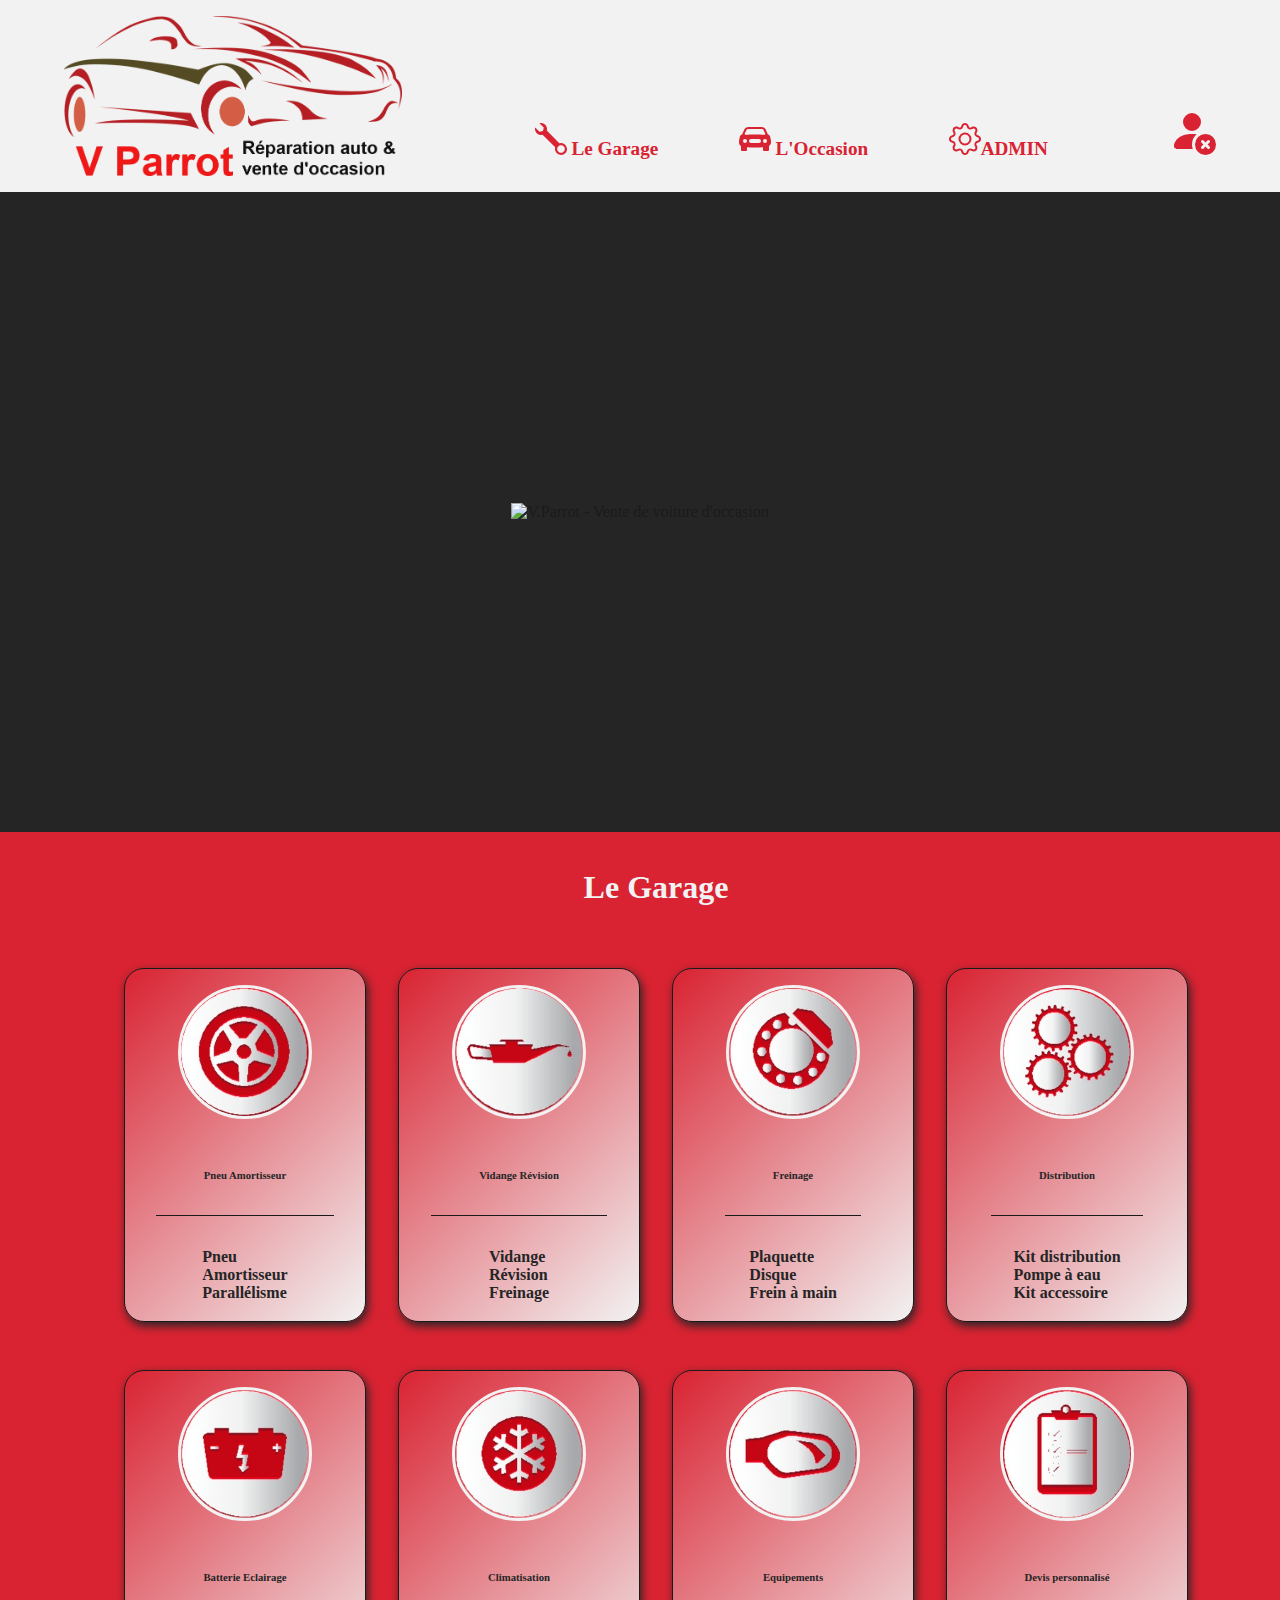
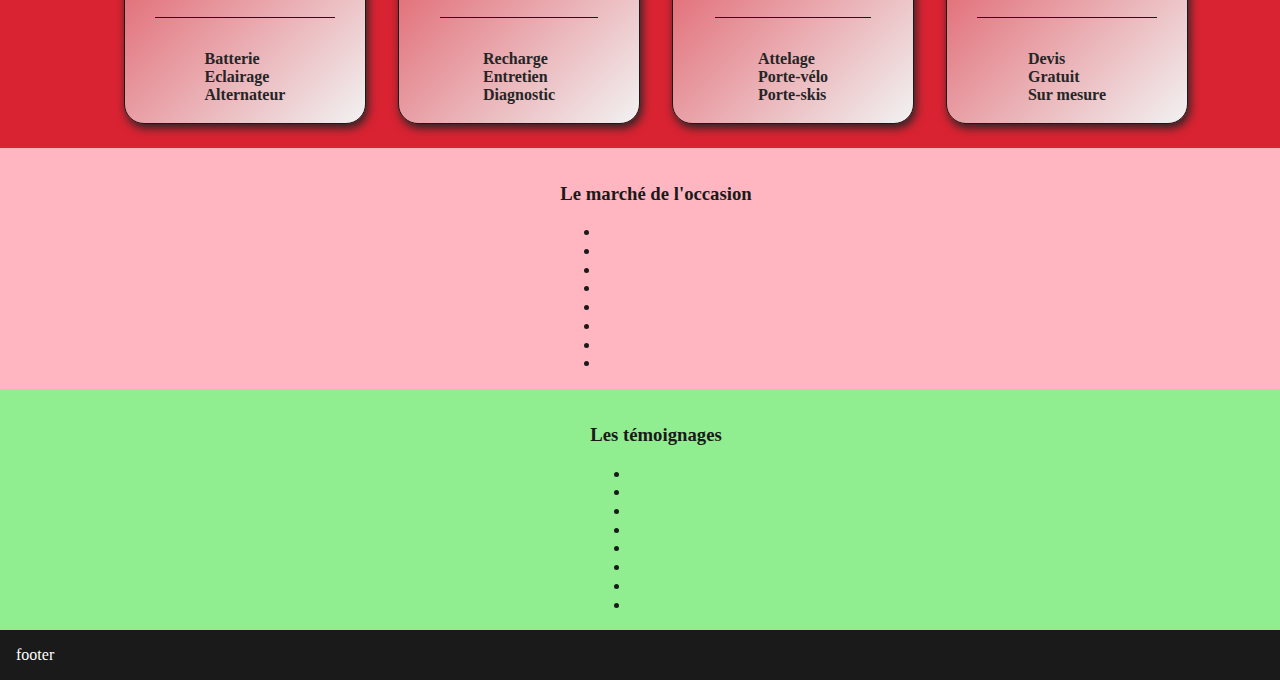
==== index.html @ 60a89526 "add id card-down-content in list id service-grid to index.html" ====
<!DOCTYPE html>
<html lang="fr">

  <head>
    <meta charset="utf-8">
    <meta name="viewport" content="width=device-width">
    <title>GARAGE V.Parrot - Réparation et ventes de voiture d'occasion</title>
    <link rel="stylesheet" href="https://cdn.jsdelivr.net/npm/bootstrap@5.2.3/dist/css/bootstrap.min.css" integrity="sha384-rbsA2VBKQhggwzxH7pPCaAqO46MgnOM80zW1RWuH61DGLwZJEdK2Kadq2F9CUG65" crossorigin="anonymous">
    <link href="style.css" rel="stylesheet" type="text/css" />
  </head>
  
  <body>
    <div class="wrapper-grid">
      <header id="header-content">
        <div id="left-header-contenair">
          <div id="button-menu">
            <div><span></span><span></span><span></span></div>
            <ul id="submenu-main">
              <li class="submenu-main-list">
                <a id="button-submenu-service" href="#">Le Garage</a>
                          <ul id="submenu-main-list-service">
                            <li class="submenu-list"><a href="#">Pneu et Amortisseur</a></li>
                            <li class="submenu-list"><a href="#">Vidange et Révision</a></li>
                            <li class="submenu-list"><a href="#">Freinage</a></li>
                            <li class="submenu-list"><a href="#">Distribution</a></li>
                            <li class="submenu-list"><a href="#">Batterie et Eclairage</a></li>
                            <li class="submenu-list"><a href="#">Climatisation</a></li>
                            <li class="submenu-list"><a href="#">Equipements</a></li>
                            <li class="submenu-list"><a href="#">Devis personnalisé</a></li>
                          </ul>
              </li>
              <li class="submenu-main-list"><a href="#">Le marché de l'occasion</a></li>
              <li class="submenu-main-list"><a href="#">Administrateur</a></li>
              
            </ul>
          </div> 
          <div id="enterprise">
            <div id="logo">
              <a>
                <img src="LOGO-VParrot.png" alt="Vincent Parrot garagiste, vendeur de véhicule d'occasion" />
              </a>
            </div>
            
          </div>
        </div>
           
        <div id="right-header-contenair">
          <ul id="navbar-menu">
            <li id="service-auto">
              <a href="#">
                <span>
                  <svg xmlns="http://www.w3.org/2000/svg" width="32" height="32" fill="currentColor" class="bi bi-wrench" viewBox="0 0 16 16">
                    <path d="M.102 2.223A3.004 3.004 0 0 0 3.78 5.897l6.341 6.252A3.003 3.003 0 0 0 13 16a3 3 0 1 0-.851-5.878L5.897 3.781A3.004 3.004 0 0 0 2.223.1l2.141 2.142L4 4l-1.757.364L.102 2.223zm13.37 9.019.528.026.287.445.445.287.026.529L15 13l-.242.471-.026.529-.445.287-.287.445-.529.026L13 15l-.471-.242-.529-.026-.287-.445-.445-.287-.026-.529L11 13l.242-.471.026-.529.445-.287.287-.445.529-.026L13 11l.471.242z"/>
                  </svg>
                </span>Le Garage
              </a>
              <ul id="submenu-service">
                <li class="submenu-list"><a href="#">Pneu et Amortisseur</a></li>
                <li class="submenu-list"><a href="#">Vidange et Révision</a></li>
                <li class="submenu-list"><a href="#">Freinage</a></li>
                <li class="submenu-list"><a href="#">Distribution</a></li>
                <li class="submenu-list"><a href="#">Batterie et Eclairage</a></li>
                <li class="submenu-list"><a href="#">Climatisation</a></li>
                <li class="submenu-list"><a href="#">Equipements</a></li>
                <li class="submenu-list"><a href="#">Devis personnalisé</a></li>
              </ul>
            </li>
            <li id="occasion-auto">
              <a href="#"><span>
                <svg xmlns="http://www.w3.org/2000/svg" width="32" height="32" fill="currentColor" class="bi bi-car-front-fill" viewBox="0 0 16 16">
                  <path d="M2.52 3.515A2.5 2.5 0 0 1 4.82 2h6.362c1 0 1.904.596 2.298 1.515l.792 1.848c.075.175.21.319.38.404.5.25.855.715.965 1.262l.335 1.679c.033.161.049.325.049.49v.413c0 .814-.39 1.543-1 1.997V13.5a.5.5 0 0 1-.5.5h-2a.5.5 0 0 1-.5-.5v-1.338c-1.292.048-2.745.088-4 .088s-2.708-.04-4-.088V13.5a.5.5 0 0 1-.5.5h-2a.5.5 0 0 1-.5-.5v-1.892c-.61-.454-1-1.183-1-1.997v-.413a2.5 2.5 0 0 1 .049-.49l.335-1.68c.11-.546.465-1.012.964-1.261a.807.807 0 0 0 .381-.404l.792-1.848ZM3 10a1 1 0 1 0 0-2 1 1 0 0 0 0 2Zm10 0a1 1 0 1 0 0-2 1 1 0 0 0 0 2ZM6 8a1 1 0 0 0 0 2h4a1 1 0 1 0 0-2H6ZM2.906 5.189a.51.51 0 0 0 .497.731c.91-.073 3.35-.17 4.597-.17 1.247 0 3.688.097 4.597.17a.51.51 0 0 0 .497-.731l-.956-1.913A.5.5 0 0 0 11.691 3H4.309a.5.5 0 0 0-.447.276L2.906 5.19Z"/>
                </svg>
              </span>L'Occasion</a>
            </li>
            <li>
              <a href="#">
                <svg xmlns="http://www.w3.org/2000/svg" width="32" height="32" fill="currentColor" class="bi bi-gear" viewBox="0 0 16 16">
                  <path d="M8 4.754a3.246 3.246 0 1 0 0 6.492 3.246 3.246 0 0 0 0-6.492zM5.754 8a2.246 2.246 0 1 1 4.492 0 2.246 2.246 0 0 1-4.492 0z"/>
                  <path d="M9.796 1.343c-.527-1.79-3.065-1.79-3.592 0l-.094.319a.873.873 0 0 1-1.255.52l-.292-.16c-1.64-.892-3.433.902-2.54 2.541l.159.292a.873.873 0 0 1-.52 1.255l-.319.094c-1.79.527-1.79 3.065 0 3.592l.319.094a.873.873 0 0 1 .52 1.255l-.16.292c-.892 1.64.901 3.434 2.541 2.54l.292-.159a.873.873 0 0 1 1.255.52l.094.319c.527 1.79 3.065 1.79 3.592 0l.094-.319a.873.873 0 0 1 1.255-.52l.292.16c1.64.893 3.434-.902 2.54-2.541l-.159-.292a.873.873 0 0 1 .52-1.255l.319-.094c1.79-.527 1.79-3.065 0-3.592l-.319-.094a.873.873 0 0 1-.52-1.255l.16-.292c.893-1.64-.902-3.433-2.541-2.54l-.292.159a.873.873 0 0 1-1.255-.52l-.094-.319zm-2.633.283c.246-.835 1.428-.835 1.674 0l.094.319a1.873 1.873 0 0 0 2.693 1.115l.291-.16c.764-.415 1.6.42 1.184 1.185l-.159.292a1.873 1.873 0 0 0 1.116 2.692l.318.094c.835.246.835 1.428 0 1.674l-.319.094a1.873 1.873 0 0 0-1.115 2.693l.16.291c.415.764-.42 1.6-1.185 1.184l-.291-.159a1.873 1.873 0 0 0-2.693 1.116l-.094.318c-.246.835-1.428.835-1.674 0l-.094-.319a1.873 1.873 0 0 0-2.692-1.115l-.292.16c-.764.415-1.6-.42-1.184-1.185l.159-.291A1.873 1.873 0 0 0 1.945 8.93l-.319-.094c-.835-.246-.835-1.428 0-1.674l.319-.094A1.873 1.873 0 0 0 3.06 4.377l-.16-.292c-.415-.764.42-1.6 1.185-1.184l.292.159a1.873 1.873 0 0 0 2.692-1.115l.094-.319z"/>
                </svg>ADMIN
              </a>
            </li>
            
          </ul>
          <ul id="market">
            <li>
              <a href="#">
                <svg xmlns="http://www.w3.org/2000/svg" width="32" height="32" fill="currentColor" class="bi bi-cart2" viewBox="0 0 16 16">
                  <path d="M0 2.5A.5.5 0 0 1 .5 2H2a.5.5 0 0 1 .485.379L2.89 4H14.5a.5.5 0 0 1 .485.621l-1.5 6A.5.5 0 0 1 13 11H4a.5.5 0 0 1-.485-.379L1.61 3H.5a.5.5 0 0 1-.5-.5zM3.14 5l1.25 5h8.22l1.25-5H3.14zM5 13a1 1 0 1 0 0 2 1 1 0 0 0 0-2zm-2 1a2 2 0 1 1 4 0 2 2 0 0 1-4 0zm9-1a1 1 0 1 0 0 2 1 1 0 0 0 0-2zm-2 1a2 2 0 1 1 4 0 2 2 0 0 1-4 0z"/>
                </svg>
              </a>
            </li>
          </ul>
          <ul id="identification">
            <li>
              <a href="#">
                <svg xmlns="http://www.w3.org/2000/svg" width="48" height="48" fill="currentColor" class="bi bi-person-fill-x" viewBox="0 0 16 16">
                  <path d="M11 5a3 3 0 1 1-6 0 3 3 0 0 1 6 0Zm-9 8c0 1 1 1 1 1h5.256A4.493 4.493 0 0 1 8 12.5a4.49 4.49 0 0 1 1.544-3.393C9.077 9.038 8.564 9 8 9c-5 0-6 3-6 4Z"/>
                  <path d="M12.5 16a3.5 3.5 0 1 0 0-7 3.5 3.5 0 0 0 0 7Zm-.646-4.854.646.647.646-.647a.5.5 0 0 1 .708.708l-.647.646.647.646a.5.5 0 0 1-.708.708l-.646-.647-.646.647a.5.5 0 0 1-.708-.708l.647-.646-.647-.646a.5.5 0 0 1 .708-.708Z"/>
                </svg>
              </a>
            </li>
          </ul>
          
          
        </div>
      </header>

      <main id="main-content">
        <div id="carousel-contenair">
          <div id="carousel-scroll">
            <img src="usedcar-wallpaper.png" alt="V.Parrot - Vente de voiture d'occasion" />

          </div>
        </div>
        <div id="service-contenair">
          <div id="service-content">
            <h1>Le Garage</h1>
            <div>
              <ul id="service-grid">
                <li id="service1">
                  <div class="card-service">
                    <a href="">
                      <img src="pneu.png" alt="Pneu et Amortisseur" />
                    </a>
                    <div class="card-down-content">
                      <h6>Pneu Amortisseur</h6>
                      <p>Pneu<br>Amortisseur<br>Parallélisme</p>
                  </div>
                  </div>
                </li>
                <li id="service2">
                  <div class="card-service">
                    <a href="">
                      <img src="vidange.png" alt="Vidange et Révision" />
                    </a>
                    <div class="card-down-content">
                      <h6>Vidange Révision</h6>
                      <p>Vidange<br>Révision<br>Freinage</p>
                    </div>
                  </div> 
                </li>
                <li id="service3">
                  <div class="card-service">
                    <a href="">
                      <img src="freinage.png" alt="Freinage" />
                    </a>
                    <div class="card-down-content">
                      <h6>Freinage</h6>
                      <p>Plaquette<br>Disque<br>Frein à main</p>
                    </div>
                  </div>
                </li>
                <li id="service4">
                  <div class="card-service">
                    <a href="">
                      <img src="distribution.png" alt="Distribution" />
                    </a>
                    <div class="card-down-content">
                      <h6>Distribution</h6>
                      <p>Kit distribution<br>Pompe à eau<br>Kit accessoire</p>
                    </div>
                  </div>
                </li>
                <li id="service5">
                  <div class="card-service">
                    <a href="">
                      <img src="batterie.png" alt="Batterie et Eclairage" />
                    </a>
                    <div class="card-down-content">
                      <h6>Batterie Eclairage</h6>
                      <p>Batterie<br>Eclairage<br>Alternateur</p>
                    </div>
                  </div>
                </li>
                <li id="service6">
                  <div class="card-service">
                    <a href="">
                      <img src="climatisation.png" alt="Climatisation" />
                    </a>
                    <div class="card-down-content">
                      <h6>Climatisation</h6>
                      <p>Recharge<br>Entretien<br>Diagnostic</p>
                    </div>
                  </div>
                </li>
                <li id="service7">
                  <div class="card-service">
                    <a href="">
                      <img src="equipement.png" alt="Equipements" />
                    </a>
                    <div class="card-down-content">
                      <h6>Equipements</h6>
                      <p>Attelage<br>Porte-vélo<br>Porte-skis</p>
                    </div>
                  </div>
                </li>
                <li id="service8">
                  <div class="card-service">
                    <a href="">
                      <img src="devis.png" alt="Devis personnalisé" />
                    </a>
                    <div class="card-down-content">
                      <h6>Devis personnalisé</h6>
                      <p>Devis<br>Gratuit<br>Sur mesure</p>
                    </div>
                  </div>
                </li>
              </ul>
            </div>
          </div>
        </div>
        <div id="used-car-contenair">
          <div id="used-car-content">
            <h3>Le marché de l'occasion</h3>
            <div id="used-car-grid">
              <ul>
                <li><a href="">
                  <div class="card-used-car"></div>
                  </a>
                </li>
                <li><a href="">
                  <div class="card-used-car"></div>
                  </a>
                </li>
                <li><a href="">
                  <div class="card-used-car"></div>
                  </a>
                </li>
                <li><a href="">
                  <div class="card-used-car"></div>
                  </a>
                </li>
                <li><a href="">
                  <div class="card-used-car"></div>
                  </a>
                </li>
                <li><a href="">
                  <div class="card-used-car"></div>
                  </a>
                </li>
                <li><a href="">
                  <div class="card-used-car"></div>
                  </a>
                </li>
                <li><a href="">
                  <div class="card-used-car"></div>
                  </a>
                </li>
              </ul>
            </div>
          </div>
        </div>
        <div id="testimony-contenair">
          <div id="testimony_content">
            <h3>Les témoignages</h3>
            <div id="testimony-grid">
              <ul>
                <li><a href="">
                  <div class="card-testimony"></div>
                  </a>
                </li>
                <li><a href="">
                  <div class="card-testimony"></div>
                  </a>
                </li>
                <li><a href="">
                  <div class="card-testimony"></div>
                  </a>
                </li>
                <li><a href="">
                  <div class="card-testimony"></div>
                  </a>
                </li>
                <li><a href="">
                  <div class="card-testimony"></div>
                  </a>
                </li>
                <li><a href="">
                  <div class="card-testimony"></div>
                  </a>
                </li>
                <li><a href="">
                  <div class="card-testimony"></div>
                  </a>
                </li>
                <li><a href="">
                  <div class="card-testimony"></div>
                  </a>
                </li>
                
              </ul>
            </div>

          </div>
        </div>
      </main>

      <footer id="footer-content">footer
        <div id="grid-footer">

        </div>
      </footer>
      
    </div>
    <script src="https://code.jquery.com/jquery-3.7.1.js" integrity="sha256-eKhayi8LEQwp4NKxN+CfCh+3qOVUtJn3QNZ0TciWLP4=" crossorigin="anonymous"></script>
    <script src="script.js"></script>
  
  
  </body>

</html>
---- style.css ----
html body{
  height: 100%;
  width: 100%;
  margin: 0px;
  padding: 0px;
}
.wrapper-grid{
  display: grid;
  grid-template-columns: 1fr;
  grid-template-rows: auto auto auto;
  grid-template-areas: 
    "header"
    "main"
    "footer";
  height: 100%;
  width: 100%;
}
/* ----- HEADER ----- */
#header-content{
  grid-area: header;
  display: flex;
  
  background-color: #f2f2f2;
  color: #fff;
  padding: 1rem;
}
#left-header-contenair{
  display: flex;
  /*width: 30%;*/
  flex-shrink: 1;
  flex-direction: row;
  justify-content: flex-start;
  align-items: center;
}
#right-header-contenair{
  display: flex;
  /*width: 70%;*/
  flex-grow: 1;
  justify-content: flex-end;
  /*align-items:flex-end;*/
  
}
#button-menu{
  display: none;
  flex-direction: column;
  justify-content: center;
  align-items: center;
  background-color: #f2f2f2;
  border: none;
  outline: none;
  cursor: pointer;
  padding: 1rem;
  margin: 0.6rem;
}
#button-menu span{
  display: block;
  width: 1.5rem;
  height: 0.3rem;
  background-color: #262526;
  margin: 0.3rem;
  color: #f2f2f2;
}
#button-menu:hover span{
  background-color: #d92332;
}
#button-menu:hover #submenu-main{
  display: flex;
}
#logo{
  display: flex;
  max-width: 22rem;
  max-height: 10rem;
  padding-left: 3rem;
}
#logo a{
  display: flex;
  max-width: 100%;
  max-height: auto;
}
#enterprise{
  display: flex;
  flex-direction: column;
}
/*#sous-title{
  font-size: 0.8rem;
  font-weight: 300;
}*/


#navbar-menu{
  display: none;
  min-width: 70%;
  justify-content: space-around;
  list-style-type: none;
  background-color: #f2f2f2;
  padding: 0;
  
}
#navbar-menu li{
  display: flex;
  justify-content: center;
  align-items: center;
  outline: none;
  cursor: pointer;
  
}
#navbar-menu li a{
  color: #d92332;
  text-decoration: none;
  font-size: 1.2rem;
  font-weight: bold;
}
#navbar-menu li a:hover{
  color: #262526;
  font-weight: bold;
}
#navbar-menu li:hover #submenu-service{
  display: flex;
}

#identification li{
  display: flex;
  justify-content: center;
  align-items: center;
  outline: none;
  cursor: pointer;

}
#identification li a{
  color: #d92332;
  text-decoration: none;
  font-size: 1.2rem;
  font-weight: bold;
  padding-right: 3rem;
}
#identification li a:hover{
  color: #262526;
  font-weight: bold;
  text-decoration: none;
}
#market li{
  /* element caché par défaut */
  display: none;
  justify-content: center;
  align-items: center;
  outline: none;
  cursor: pointer;
  color: #d92332
}
#market a{
  color: #d92332;
  text-decoration: none;
  font-size: 1.2rem;
  font-weight: 300;
}
#market a:hover{
  color: #d92332;
  font-weight: bold;
  font-size: 1.4rem;
}

/* ----- HEADER SOUS MENU -----  */
/* ----- sous menu main -----*/
#submenu-main{
  display: none;
  position: absolute;
  top: 110px;
  left: 1px;
  box-shadow: 2px 4px 10px #262526;
  color: #262526;
  flex-direction: column;
  justify-content: center;
  align-items: center;
  background-color: #f2f2f2;
  
  border: none;
  outline: none;
  cursor: pointer;
  margin: 0;
  padding: 1rem;
}
#submenu-main .submenu-main-list{
  display: flex;
  width:100%;
  justify-content: center;
  align-items: center;
  outline: none;
  cursor: pointer;
  list-style-type: none;
}

#submenu-main .submenu-main-list a{
  display: flex;
  position: relative;
  min-width: 100%;
  color: #262526;
  background-color: #f2f2f2;
  font-size: 1.5rem;
  font-weight: normal;
  text-decoration: none;
}
#submenu-main .submenu-main-list a:hover{
  min-width: 100%;
  background-color: #262526;
  color: #f2f2f2;
  font-weight: normal;
}
#submenu-main .submenu-main-list:hover #submenu-main-list-service{
  display: flex;
}
/* ----- END sous menu main -----  */
/* ----- sous menu service du sous menu main -----  */
#submenu-main-list-service{
  display: none;
  position: absolute;
  top: 0px;
  left: 270px;
  box-shadow: 2px 4px 10px #262526;
  width: 100%;
  color: #262526;
  flex-direction: column;
  justify-content: center;
  align-items: center;
  background-color: #f2f2f2;
  border: none;
  outline: none;
  cursor: pointer;
  margin: 0;
  padding: 1rem 1rem 1rem 1rem;
}
#submenu-main-list-service li{
  display: flex;
  width: 100%;
  text-decoration: none;
  justify-content: center;
  align-items: center;
  outline: none;
  cursor: pointer;
  list-style-type: none;
}
#submenu-main-list-service li a{
  display: flex;
  position: relative;
  min-width: 100%;
  color: #d92332;
  font-weight: normal;
  text-decoration: none;
}


/* ----- SOUS MENU SERVICE NAVBAR -----  */
#submenu-service{
  display: none;
  position: absolute;
  top: 163px;
  box-shadow: 2px 4px 10px #262526;
  color: #262526;
  flex-direction: column;
  justify-content: center;
  align-items: center;
  background-color: #f2f2f2;
  border: none;
  outline: none;
  cursor: pointer;
  margin: 0 0 1rem 0;
  padding: 1rem;
  
}
#submenu-service .submenu-list{
  display: flex;
  width:100%;
  text-decoration: none;
  justify-content: center;
  align-items: center;
  outline: none;
  cursor: pointer;
  list-style-type: none;
  
  
}
#submenu-service .submenu-list a{
  display: flex;
  position: relative;
  min-width: 100%;
  color: #262526;
  background-color: #f2f2f2;
  font-weight: normal;
  font-size: 1.5rem;
  
  
  /*list-style-type: none;*/
}
#submenu-service .submenu-list a:hover{
  display: flex;
  background-color: #262526;
  color: #f2f2f2;
  font-weight: normal;
  
}
/* ----- END sous menu service -----  */

/* ----- MAIN ----- */
#main-content{
  grid-area: main;
  display: flex;
  flex-direction: column;
  background-color: #fff;
  color: #1a1a1a;
  
}
#carousel-contenair{
  display: flex;
  height: 40rem;
  max-width: auto;
  justify-content: center;
  align-items: center;
  background-color: #262526;
}
#carousel-scroll{
  display: flex;
  height: 100%;
  max-width: 100vw;
  overflow: scroll;
  justify-content: center;
  align-items: center;
  background-color: #262526;
}
/* ----- START CONTENAIR SERVICE ----- */
#service-contenair{
  display: flex;
  width: 100%;
  flex-direction: column;
  justify-content: center;
  align-items: center;
  padding: 1rem;
  background-color: #d92332;
}
#service-content{
  display: flex;
  width: 95%;
  flex-direction: column;
  justify-content: center;
  align-items: center;
  
  color: #f2f2f2;
  font-weight: bold;
  
}
#service-grid{
  display: grid;
  grid-template-columns: 1fr 1fr 1fr 1fr;
  grid-template-rows: 1fr 1fr;
  grid-template-areas: 
    "box1 box2 box3 box4"
    "box5 box6 box7 box8";
  height: 100%;
  width: 100%;
  padding: 0;
  
}
#service1{
  grid-area: box1;
  display: flex;
  flex-direction: column;
  justify-content: center;
  align-items: center;
  padding: 1rem;
}
#service2{
  grid-area: box2;
  display: flex;
  flex-direction: column;
  justify-content: center;
  align-items: center;
  padding: 1rem;
}
#service3{
  grid-area: box3;
  display: flex;
  flex-direction: column;
  justify-content: center;
  align-items: center;
  padding: 1rem;
}
#service4{
  grid-area: box4;
  display: flex;
  flex-direction: column;
  justify-content: center;
  align-items: center;
  padding: 1rem;
}
#service5{
  grid-area: box5;
  display: flex;
  flex-direction: column;
  justify-content: center;
  align-items: center;
  padding: 1rem;
}
#service6{
  grid-area: box6;
  display: flex;
  flex-direction: column;
  justify-content: center;
  align-items: center;
  padding: 1rem;
}
#service7{
  grid-area: box7;
  display: flex;
  flex-direction: column;
  justify-content: center;
  align-items: center;
  padding: 1rem;
}
#service8{
  grid-area: box8;
  display: flex;
  flex-direction: column;
  justify-content: center;
  align-items: center;
  padding: 1rem;
}
.card-service{
  display: flex;
  flex-direction: column;
  justify-content: flex-start;
  align-items: center;
  padding: 1rem;
  border: solid 1px #1a1a1a;
  border-radius: 20px;
  width: 13rem;
  height: 20rem;
  background: linear-gradient(135deg, #d92332, #f2f2f2);
  box-shadow: 2px 4px 10px #262526;
  color: #262526;
}
.card-down-content{
  display: flex;
  flex-direction: column;
  justify-content: center;
  align-items: center;
}
.card-service h6{
  display: flex;
  justify-content: center;
  align-items: center;
  font-weight: bold;
  padding: 1rem;
  margin: 1rem;
  border-bottom: solid 1px #1a1a1a;
  width: 100%;
  height: 3rem;
  
}
.card-service a img{
  display: flex;
  justify-content: center;
  text-decoration: none;
  max-height: 8rem;
  max-width: 8rem;
  border-radius: 50%;
  border: solid 3px #f2f2f2;
  
}
.card-service:hover{
  display: flex;
  justify-content: center;
  text-decoration: none;
  border: solid  3px #f2f2f2;
  transform: scale(1.1);
  
}
/* ----- END CONTENAIR SERVICE ----- */
#used-car-contenair{
  display: flex;
  width: 100%;
  flex-direction: column;
  justify-content: center;
  align-items: center;
  padding: 1rem;
  background-color: lightpink;
}
#testimony-contenair{
  display: flex;
  width: 100%;
  flex-direction: column;
  justify-content: center;
  align-items: center;
  padding: 1rem;
  background-color: lightgreen;
}
/* ----- FOOTER ----- */
#footer-content{
  grid-area: footer;
  display: flex;
  background-color: #1a1a1a;
  color: #fff;
  padding: 1rem;
}












/* ----- MEDIA QUERIES ----- */
@media screen and (min-width: 1024px) {
  #navbar-menu{
    display: flex;
  }
  #right-header-contenair{
    align-items: flex-end;
  }
}
@media screen and (min-width: 768px) and (max-width: 1023px) {
  #navbar-menu{
    display: none;
  }
  #button-menu{
    display: flex;
  }
  #logo{
    padding-left: 0rem;
  }
  #right-header-contenair{
    align-items: center;
  }
  .card-service{
    width: 10rem;
    height: 20rem;
  }
  .card-service h6{
    
    text-align: center;
  }
}
@media screen and (min-width: 260px) and (max-width: 767px) {
  #navbar-menu{
    display: none;
  }
  #button-menu{
    display: flex;
  }
  #logo{
    padding-left: 0rem;
  }
  #right-header-contenair{
    align-items: center;
  }
  #logo{
    
    max-width: 11rem;
    max-height: 5rem;
    
  }
  #identification li a{
    padding-right: 1rem;
  }
  #submenu-main-list-service{
    top: 146px;
    left: 0px;
  }
  #service-grid{
    display: grid;
    grid-template-columns: 1fr;
    grid-template-rows: 1fr 1fr 1fr 1fr 1fr 1fr 1fr 1fr;
    grid-template-areas: 
      "box1 "" box2 "" box3 "" box4"
      "box5 "" box6 "" box7 "" box8";
    height: 100%;
    width: 100%;
    padding: 0;
    
  }
  .card-service{
    width: 25rem;
    height: 10rem;
    flex-direction: row;
  }
  .card-down-content{
    width: 15rem;
    padding: 1rem;
  }

}
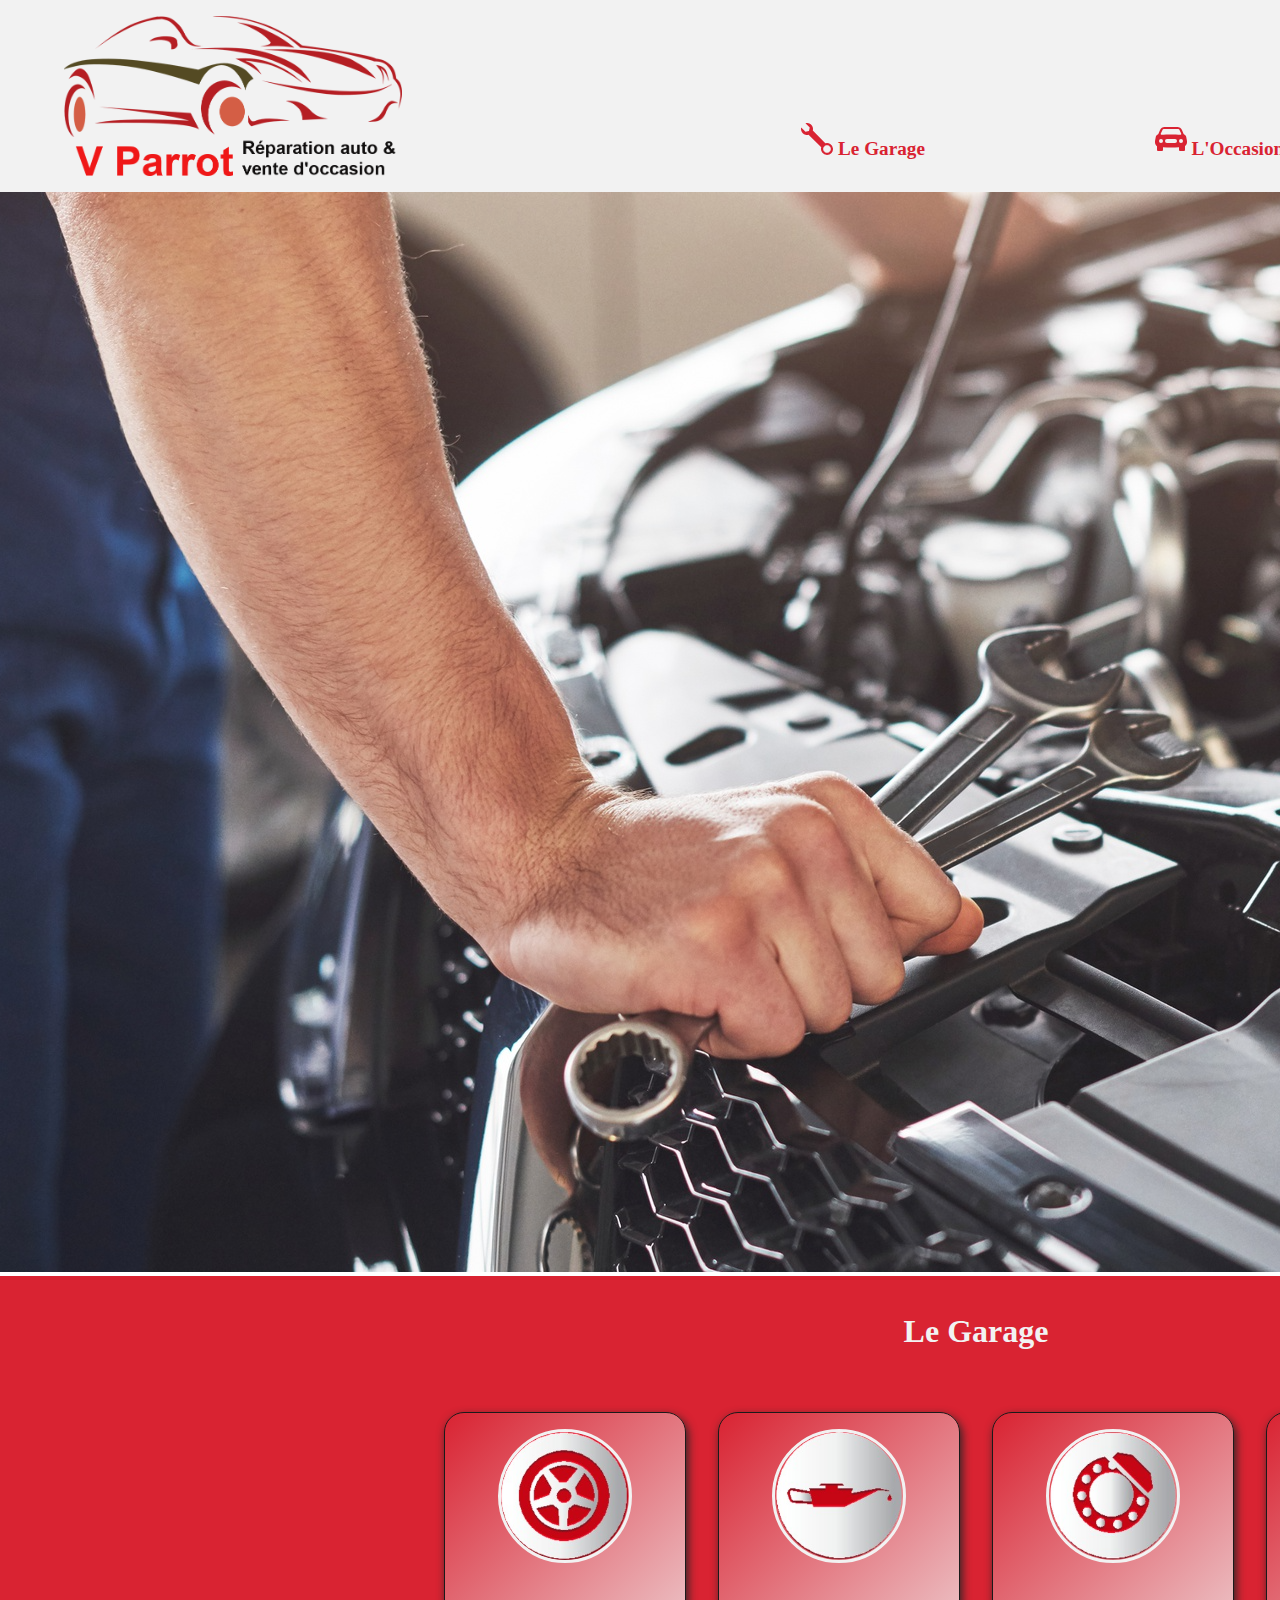
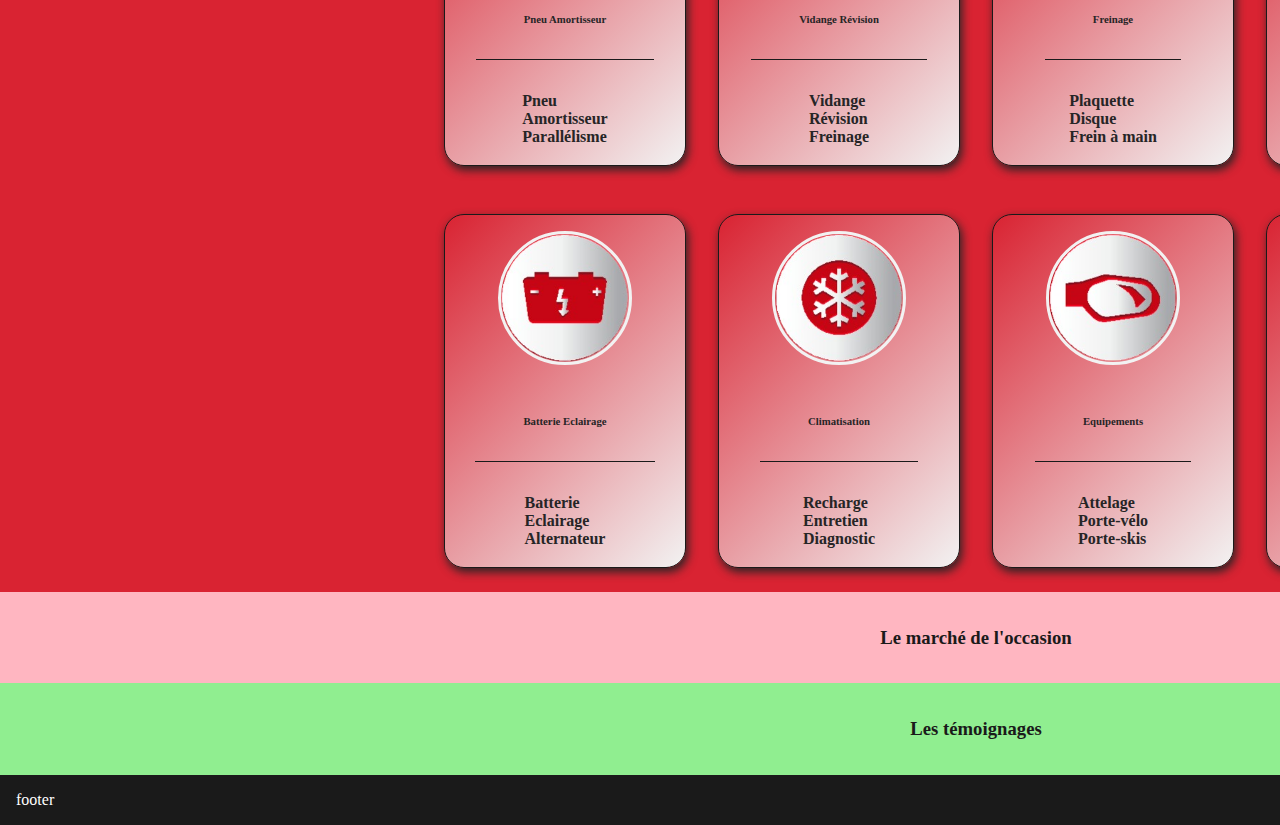
==== commit 7e53f464: "add carousel-contenair in used-car-contenair and testimony-contenair to index.html" ====
--- a/index.html
+++ b/index.html
@@ -107,9 +107,9 @@
       </header>
 
       <main id="main-content">
-        <div id="carousel-contenair">
-          <div id="carousel-scroll">
-            <img src="usedcar-wallpaper.png" alt="V.Parrot - Vente de voiture d'occasion" />
+        <div class="carousel-contenair">
+          <div class="carousel-scroll">
+            <img src="garage-service-01.png" alt="V.Parrot - Vente de voiture d'occasion" />
 
           </div>
         </div>
@@ -210,88 +210,40 @@
             </div>
           </div>
         </div>
-        <div id="used-car-contenair">
-          <div id="used-car-content">
+        <div  id="used-car-contenair">
+          <div  id="used-car-content">
             <h3>Le marché de l'occasion</h3>
-            <div id="used-car-grid">
-              <ul>
-                <li><a href="">
-                  <div class="card-used-car"></div>
-                  </a>
-                </li>
-                <li><a href="">
-                  <div class="card-used-car"></div>
-                  </a>
-                </li>
-                <li><a href="">
-                  <div class="card-used-car"></div>
-                  </a>
-                </li>
-                <li><a href="">
-                  <div class="card-used-car"></div>
-                  </a>
-                </li>
-                <li><a href="">
-                  <div class="card-used-car"></div>
-                  </a>
-                </li>
-                <li><a href="">
-                  <div class="card-used-car"></div>
-                  </a>
-                </li>
-                <li><a href="">
-                  <div class="card-used-car"></div>
-                  </a>
-                </li>
-                <li><a href="">
-                  <div class="card-used-car"></div>
-                  </a>
-                </li>
-              </ul>
+            <div class="carousel-contenair">
+              <div class="carousel-scroll">
+                <a id="scroll-left-usedcar"></a>
+                  <div class="card-content">
+                    <div class="card-usedcar" id="card1-usedcar"></div>
+                    <div class="card-usedcar" id="card2-usedcar"></div>
+                    <div class="card-usedcar" id="card3-usedcar"></div>
+                    <div class="card-usedcar" id="card4-usedcar"></div>
+                    <div class="card-usedcar" id="card5-usedcar"></div>
+                  </div>
+                <a class="scroll-right-usedcar"></a>
+              </div>
             </div>
           </div>
         </div>
         <div id="testimony-contenair">
           <div id="testimony_content">
             <h3>Les témoignages</h3>
-            <div id="testimony-grid">
-              <ul>
-                <li><a href="">
-                  <div class="card-testimony"></div>
-                  </a>
-                </li>
-                <li><a href="">
-                  <div class="card-testimony"></div>
-                  </a>
-                </li>
-                <li><a href="">
-                  <div class="card-testimony"></div>
-                  </a>
-                </li>
-                <li><a href="">
-                  <div class="card-testimony"></div>
-                  </a>
-                </li>
-                <li><a href="">
-                  <div class="card-testimony"></div>
-                  </a>
-                </li>
-                <li><a href="">
-                  <div class="card-testimony"></div>
-                  </a>
-                </li>
-                <li><a href="">
-                  <div class="card-testimony"></div>
-                  </a>
-                </li>
-                <li><a href="">
-                  <div class="card-testimony"></div>
-                  </a>
-                </li>
-                
-              </ul>
-            </div>
-
+            <div class="carousel-contenair">
+              <div class="carousel-scroll">
+                <a id="scroll-left-testimony"></a>
+                  <div class="card-content">
+                    <div class="card-testimony" id="card1-testimony"></div>
+                    <div class="card-testimony" id="card2-testimony"></div>
+                    <div class="card-testimony" id="card3-testimony"></div>
+                    <div class="card-testimony" id="card4-testimony"></div>
+                    <div class="card-testimony" id="card5-testimony"></div>
+                  </div>
+                <a id="scroll-right-testimony"></a>
+              </div>
+            </div>
           </div>
         </div>
       </main>
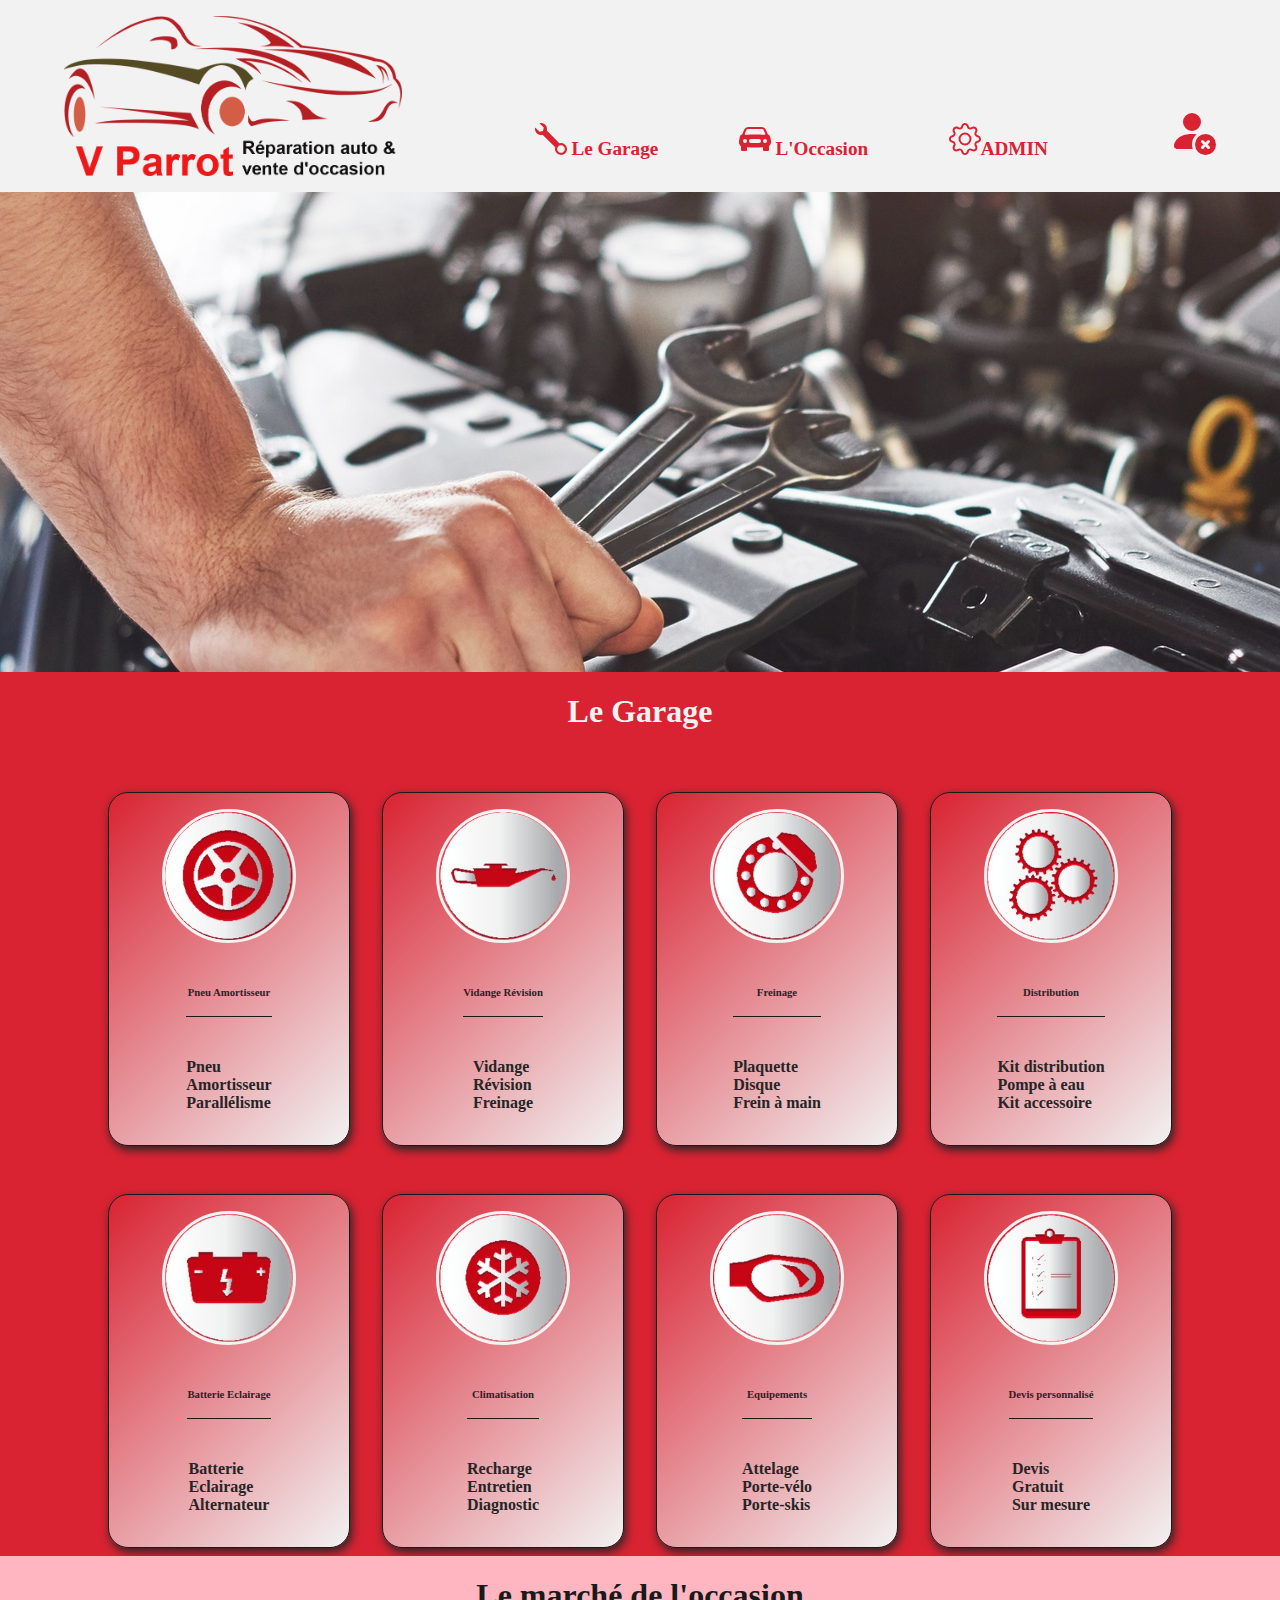
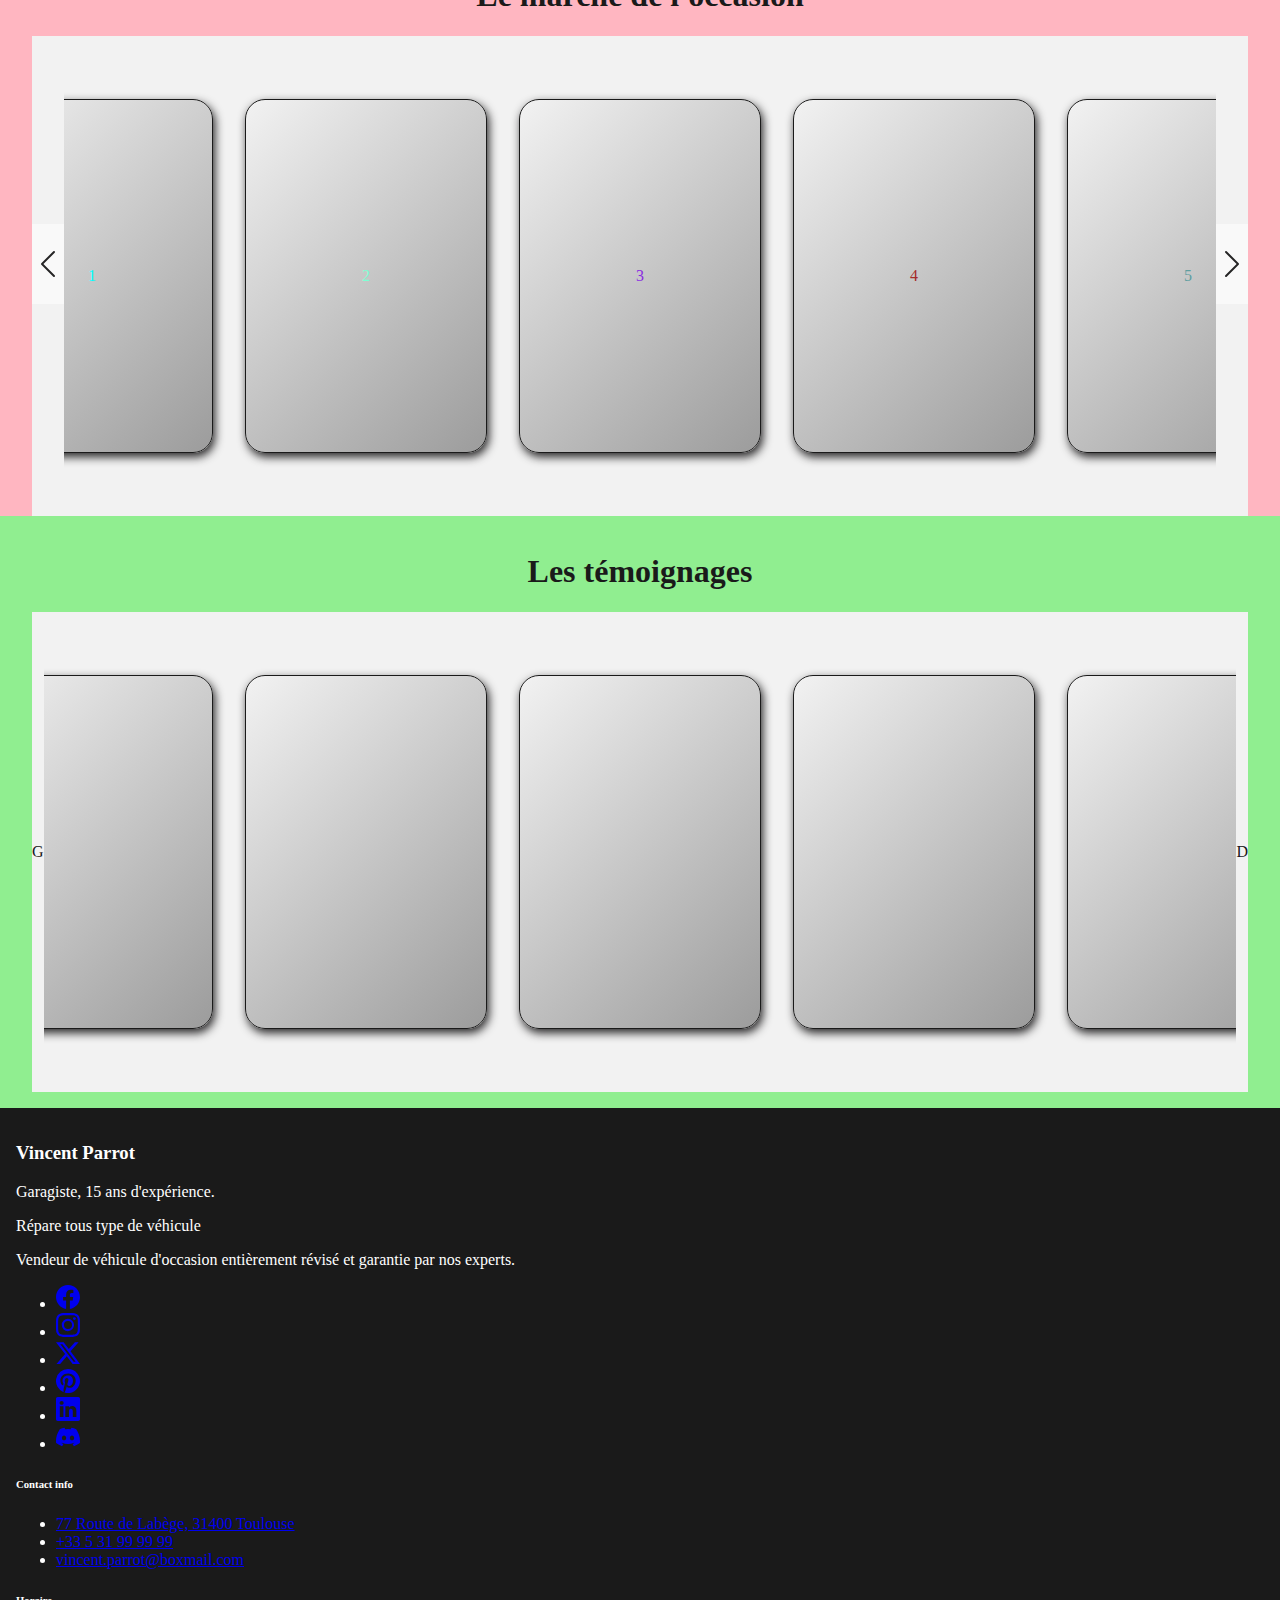
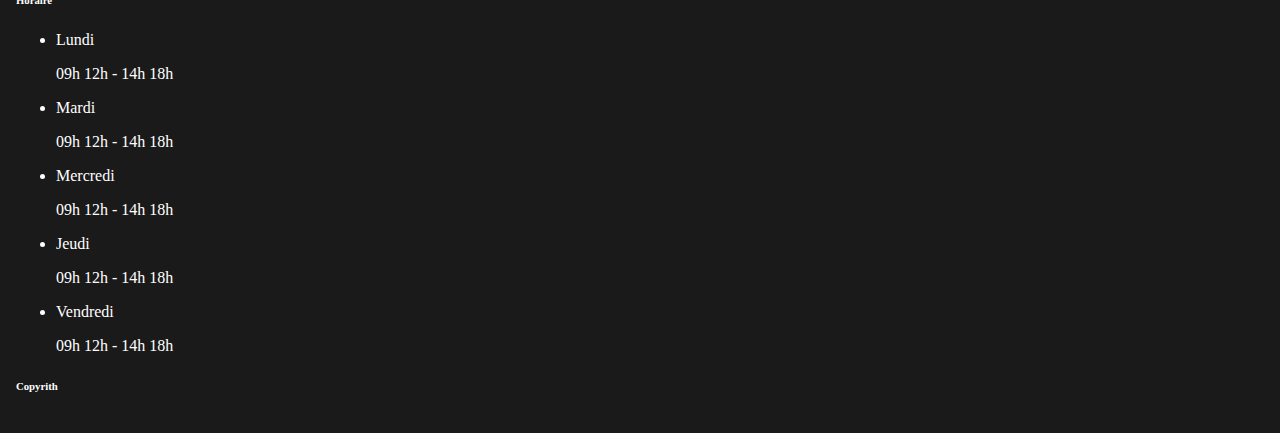
==== commit f4a251e6: "add footer en media queries in index.html" ====
--- a/index.html
+++ b/index.html
@@ -212,28 +212,36 @@
         </div>
         <div  id="used-car-contenair">
           <div  id="used-car-content">
-            <h3>Le marché de l'occasion</h3>
+            <h1>Le marché de l'occasion</h1>
             <div class="carousel-contenair">
-              <div class="carousel-scroll">
-                <a id="scroll-left-usedcar"></a>
+              <div  id="carousel-scroll-usedcar">
+                <a class="scroll-left" id="scroll-left-usedcar">
+                  <svg xmlns="http://www.w3.org/2000/svg" width="2rem" height="2rem" fill="currentColor" class="bi bi-chevron-left" viewBox="0 0 16 16">
+                    <path fill-rule="evenodd" d="M11.354 1.646a.5.5 0 0 1 0 .708L5.707 8l5.647 5.646a.5.5 0 0 1-.708.708l-6-6a.5.5 0 0 1 0-.708l6-6a.5.5 0 0 1 .708 0z"/>
+                  </svg>
+                </a>
                   <div class="card-content">
-                    <div class="card-usedcar" id="card1-usedcar"></div>
-                    <div class="card-usedcar" id="card2-usedcar"></div>
-                    <div class="card-usedcar" id="card3-usedcar"></div>
-                    <div class="card-usedcar" id="card4-usedcar"></div>
-                    <div class="card-usedcar" id="card5-usedcar"></div>
-                  </div>
-                <a class="scroll-right-usedcar"></a>
+                    <div class="card-usedcar" id="card1-usedcar">1</div>
+                    <div class="card-usedcar" id="card2-usedcar">2</div>
+                    <div class="card-usedcar" id="card3-usedcar">3</div>
+                    <div class="card-usedcar" id="card4-usedcar">4</div>
+                    <div class="card-usedcar" id="card5-usedcar">5</div>
+                  </div>
+                <a class="scroll-right" id="scroll-right-usedcar">
+                  <svg xmlns="http://www.w3.org/2000/svg" width="2rem" height="2rem" fill="currentColor" class="bi bi-chevron-right" viewBox="0 0 16 16">
+                    <path fill-rule="evenodd" d="M4.646 1.646a.5.5 0 0 1 .708 0l6 6a.5.5 0 0 1 0 .708l-6 6a.5.5 0 0 1-.708-.708L10.293 8 4.646 2.354a.5.5 0 0 1 0-.708z"/>
+                  </svg>
+                </a>
               </div>
             </div>
           </div>
         </div>
         <div id="testimony-contenair">
-          <div id="testimony_content">
-            <h3>Les témoignages</h3>
+          <div id="testimony-content">
+            <h1>Les témoignages</h1>
             <div class="carousel-contenair">
-              <div class="carousel-scroll">
-                <a id="scroll-left-testimony"></a>
+              <div id="carousel-scroll-testimony">
+                <a class="scroll-left" id="scroll-left-testimony"> G </a>
                   <div class="card-content">
                     <div class="card-testimony" id="card1-testimony"></div>
                     <div class="card-testimony" id="card2-testimony"></div>
@@ -241,16 +249,78 @@
                     <div class="card-testimony" id="card4-testimony"></div>
                     <div class="card-testimony" id="card5-testimony"></div>
                   </div>
-                <a id="scroll-right-testimony"></a>
+                <a class="scroll-right" id="scroll-right-testimony"> D </a>
               </div>
             </div>
           </div>
         </div>
       </main>
 
-      <footer id="footer-content">footer
-        <div id="grid-footer">
-
+      <footer id="footer-content">
+        <div class="footer-contenair">
+          <div id="footer-grid">
+            <div id="footer1">
+              <h3>Vincent Parrot</h3>
+              <p>Garagiste, 15 ans d'expérience.</p>
+              <p>Répare tous type de véhicule</p>
+              <p>Vendeur de véhicule d'occasion entièrement révisé et garantie par nos experts.</p>
+              <ul>
+                <li><a href="#">
+                  <svg xmlns="http://www.w3.org/2000/svg" width="1.5rem" height="1.5rem" fill="currentColor" class="bi bi-facebook" viewBox="0 0 16 16">
+                    <path d="M16 8.049c0-4.446-3.582-8.05-8-8.05C3.58 0-.002 3.603-.002 8.05c0 4.017 2.926 7.347 6.75 7.951v-5.625h-2.03V8.05H6.75V6.275c0-2.017 1.195-3.131 3.022-3.131.876 0 1.791.157 1.791.157v1.98h-1.009c-.993 0-1.303.621-1.303 1.258v1.51h2.218l-.354 2.326H9.25V16c3.824-.604 6.75-3.934 6.75-7.951z"/>
+                  </svg>
+                </a></li>
+                <li><a href="#">
+                  <svg xmlns="http://www.w3.org/2000/svg" width="1.5rem" height="1.5rem" fill="currentColor" class="bi bi-instagram" viewBox="0 0 16 16">
+                    <path d="M8 0C5.829 0 5.556.01 4.703.048 3.85.088 3.269.222 2.76.42a3.917 3.917 0 0 0-1.417.923A3.927 3.927 0 0 0 .42 2.76C.222 3.268.087 3.85.048 4.7.01 5.555 0 5.827 0 8.001c0 2.172.01 2.444.048 3.297.04.852.174 1.433.372 1.942.205.526.478.972.923 1.417.444.445.89.719 1.416.923.51.198 1.09.333 1.942.372C5.555 15.99 5.827 16 8 16s2.444-.01 3.298-.048c.851-.04 1.434-.174 1.943-.372a3.916 3.916 0 0 0 1.416-.923c.445-.445.718-.891.923-1.417.197-.509.332-1.09.372-1.942C15.99 10.445 16 10.173 16 8s-.01-2.445-.048-3.299c-.04-.851-.175-1.433-.372-1.941a3.926 3.926 0 0 0-.923-1.417A3.911 3.911 0 0 0 13.24.42c-.51-.198-1.092-.333-1.943-.372C10.443.01 10.172 0 7.998 0h.003zm-.717 1.442h.718c2.136 0 2.389.007 3.232.046.78.035 1.204.166 1.486.275.373.145.64.319.92.599.28.28.453.546.598.92.11.281.24.705.275 1.485.039.843.047 1.096.047 3.231s-.008 2.389-.047 3.232c-.035.78-.166 1.203-.275 1.485a2.47 2.47 0 0 1-.599.919c-.28.28-.546.453-.92.598-.28.11-.704.24-1.485.276-.843.038-1.096.047-3.232.047s-2.39-.009-3.233-.047c-.78-.036-1.203-.166-1.485-.276a2.478 2.478 0 0 1-.92-.598 2.48 2.48 0 0 1-.6-.92c-.109-.281-.24-.705-.275-1.485-.038-.843-.046-1.096-.046-3.233 0-2.136.008-2.388.046-3.231.036-.78.166-1.204.276-1.486.145-.373.319-.64.599-.92.28-.28.546-.453.92-.598.282-.11.705-.24 1.485-.276.738-.034 1.024-.044 2.515-.045v.002zm4.988 1.328a.96.96 0 1 0 0 1.92.96.96 0 0 0 0-1.92zm-4.27 1.122a4.109 4.109 0 1 0 0 8.217 4.109 4.109 0 0 0 0-8.217zm0 1.441a2.667 2.667 0 1 1 0 5.334 2.667 2.667 0 0 1 0-5.334z"/>
+                  </svg>
+                </a></li>
+                <li><a href="#">
+                  <svg xmlns="http://www.w3.org/2000/svg" width="1.5rem" height="1.5rem" fill="currentColor" class="bi bi-twitter-x" viewBox="0 0 16 16">
+                    <path d="M12.6.75h2.454l-5.36 6.142L16 15.25h-4.937l-3.867-5.07-4.425 5.07H.316l5.733-6.57L0 .75h5.063l3.495 4.633L12.601.75Zm-.86 13.028h1.36L4.323 2.145H2.865l8.875 11.633Z"/>
+                  </svg>
+                </a></li>
+                <li><a href="#">
+                  <svg xmlns="http://www.w3.org/2000/svg" width="1.5rem" height="1.5rem" fill="currentColor" class="bi bi-pinterest" viewBox="0 0 16 16">
+                    <path d="M8 0a8 8 0 0 0-2.915 15.452c-.07-.633-.134-1.606.027-2.297.146-.625.938-3.977.938-3.977s-.239-.479-.239-1.187c0-1.113.645-1.943 1.448-1.943.682 0 1.012.512 1.012 1.127 0 .686-.437 1.712-.663 2.663-.188.796.4 1.446 1.185 1.446 1.422 0 2.515-1.5 2.515-3.664 0-1.915-1.377-3.254-3.342-3.254-2.276 0-3.612 1.707-3.612 3.471 0 .688.265 1.425.595 1.826a.24.24 0 0 1 .056.23c-.061.252-.196.796-.222.907-.035.146-.116.177-.268.107-1-.465-1.624-1.926-1.624-3.1 0-2.523 1.834-4.84 5.286-4.84 2.775 0 4.932 1.977 4.932 4.62 0 2.757-1.739 4.976-4.151 4.976-.811 0-1.573-.421-1.834-.919l-.498 1.902c-.181.695-.669 1.566-.995 2.097A8 8 0 1 0 8 0z"/>
+                  </svg>
+                </a></li>
+                <li><a href="#">
+                  <svg xmlns="http://www.w3.org/2000/svg" width="1.5rem" height="1.5rem" fill="currentColor" class="bi bi-linkedin" viewBox="0 0 16 16">
+                    <path d="M0 1.146C0 .513.526 0 1.175 0h13.65C15.474 0 16 .513 16 1.146v13.708c0 .633-.526 1.146-1.175 1.146H1.175C.526 16 0 15.487 0 14.854V1.146zm4.943 12.248V6.169H2.542v7.225h2.401zm-1.2-8.212c.837 0 1.358-.554 1.358-1.248-.015-.709-.52-1.248-1.342-1.248-.822 0-1.359.54-1.359 1.248 0 .694.521 1.248 1.327 1.248h.016zm4.908 8.212V9.359c0-.216.016-.432.08-.586.173-.431.568-.878 1.232-.878.869 0 1.216.662 1.216 1.634v3.865h2.401V9.25c0-2.22-1.184-3.252-2.764-3.252-1.274 0-1.845.7-2.165 1.193v.025h-.016a5.54 5.54 0 0 1 .016-.025V6.169h-2.4c.03.678 0 7.225 0 7.225h2.4z"/>
+                  </svg>
+                </a></li>
+                <li><a href="#">
+                  <svg xmlns="http://www.w3.org/2000/svg" width="1.5rem" height="1.5rem" fill="currentColor" class="bi bi-discord" viewBox="0 0 16 16">
+                    <path d="M13.545 2.907a13.227 13.227 0 0 0-3.257-1.011.05.05 0 0 0-.052.025c-.141.25-.297.577-.406.833a12.19 12.19 0 0 0-3.658 0 8.258 8.258 0 0 0-.412-.833.051.051 0 0 0-.052-.025c-1.125.194-2.22.534-3.257 1.011a.041.041 0 0 0-.021.018C.356 6.024-.213 9.047.066 12.032c.001.014.01.028.021.037a13.276 13.276 0 0 0 3.995 2.02.05.05 0 0 0 .056-.019c.308-.42.582-.863.818-1.329a.05.05 0 0 0-.01-.059.051.051 0 0 0-.018-.011 8.875 8.875 0 0 1-1.248-.595.05.05 0 0 1-.02-.066.051.051 0 0 1 .015-.019c.084-.063.168-.129.248-.195a.05.05 0 0 1 .051-.007c2.619 1.196 5.454 1.196 8.041 0a.052.052 0 0 1 .053.007c.08.066.164.132.248.195a.051.051 0 0 1-.004.085 8.254 8.254 0 0 1-1.249.594.05.05 0 0 0-.03.03.052.052 0 0 0 .003.041c.24.465.515.909.817 1.329a.05.05 0 0 0 .056.019 13.235 13.235 0 0 0 4.001-2.02.049.049 0 0 0 .021-.037c.334-3.451-.559-6.449-2.366-9.106a.034.034 0 0 0-.02-.019Zm-8.198 7.307c-.789 0-1.438-.724-1.438-1.612 0-.889.637-1.613 1.438-1.613.807 0 1.45.73 1.438 1.613 0 .888-.637 1.612-1.438 1.612Zm5.316 0c-.788 0-1.438-.724-1.438-1.612 0-.889.637-1.613 1.438-1.613.807 0 1.451.73 1.438 1.613 0 .888-.631 1.612-1.438 1.612Z"/>
+                  </svg>
+                </a></li>  
+              </ul>
+            </div>
+            <div id="footer2">
+              <h6>Contact info</h6>
+              <ul>
+                <li><a href="#">77 Route de Labège, 31400 Toulouse</a></li>
+                <li><a href="#">+33 5 31 99 99 99</a></li>
+                <li><a href="#">vincent.parrot@boxmail.com</a></li>
+                
+              </ul>
+            </div>
+            <div id="footer3">
+              <h6>Horaire</h6>
+              <ul>
+                <li><p>Lundi</p><p>09h 12h - 14h 18h</p></li>
+                <li><p>Mardi</p><p>09h 12h - 14h 18h</p></li>
+                <li><p>Mercredi</p><p>09h 12h - 14h 18h</p></li>
+                <li><p>Jeudi</p><p>09h 12h - 14h 18h</p></li>
+                <li><p>Vendredi</p><p>09h 12h - 14h 18h</p></li>
+                
+              </ul>
+            </div>
+            <div id="footer-bottom">
+              <h6>Copyrith</h6>
+            </div>
+          </div>
         </div>
       </footer>
       
--- a/style.css
+++ b/style.css
@@ -13,7 +13,7 @@
     "main"
     "footer";
   height: 100%;
-  width: 100%;
+  /*width: 100%;*/
 }
 /* ----- HEADER ----- */
 #header-content{
@@ -299,7 +299,7 @@
 }
 /* ----- END sous menu service -----  */
 
-/* ----- MAIN ----- */
+/* ----- START MAIN ----- */
 #main-content{
   grid-area: main;
   display: flex;
@@ -308,19 +308,19 @@
   color: #1a1a1a;
   
 }
-#carousel-contenair{
+.carousel-contenair{
   display: flex;
   height: 40rem;
   max-width: auto;
   justify-content: center;
   align-items: center;
-  background-color: #262526;
-}
-#carousel-scroll{
+  background-color: #5f5c5f;
+}
+.carousel-scroll{
   display: flex;
   height: 100%;
   max-width: 100vw;
-  overflow: scroll;
+  overflow: hidden;
   justify-content: center;
   align-items: center;
   background-color: #262526;
@@ -328,23 +328,20 @@
 /* ----- START CONTENAIR SERVICE ----- */
 #service-contenair{
   display: flex;
-  width: 100%;
-  flex-direction: column;
-  justify-content: center;
-  align-items: center;
-  padding: 1rem;
+  /*width: 100vw;*/
+  flex-direction: column;
+  justify-content: center;
+  align-items: center;
   background-color: #d92332;
 }
 #service-content{
   display: flex;
-  width: 95%;
-  flex-direction: column;
-  justify-content: center;
-  align-items: center;
-  
+  /*width: 100vw;*/
+  flex-direction: column;
+  justify-content: center;
+  align-items: center;
   color: #f2f2f2;
   font-weight: bold;
-  
 }
 #service-grid{
   display: grid;
@@ -447,8 +444,7 @@
   justify-content: center;
   align-items: center;
   font-weight: bold;
-  padding: 1rem;
-  margin: 1rem;
+  text-align: center;
   border-bottom: solid 1px #1a1a1a;
   width: 100%;
   height: 3rem;
@@ -473,24 +469,175 @@
   
 }
 /* ----- END CONTENAIR SERVICE ----- */
+.carousel-contenair{
+  display: flex;
+  height: 30rem;
+  max-width: auto;
+  justify-content: center;
+  align-items: center;
+  background-color: #5f5c5f;
+}
+#scroll-left-usedcar, #scroll-right-usedcar{
+  display: flex;
+  position: relative;
+  height: 5rem;
+  margin-top: -1.5rem;
+  line-height: 3rem;
+  font-size: 3rem;
+  color: #262526;
+  background-color: rgba(255, 255, 255, 0.5);
+  cursor: pointer;
+  z-index: 3;
+  text-decoration: none;
+}
+#scroll-left-usedcar{
+  left: 0;
+  justify-content: flex-start;
+  align-items: center;
+}
+#scroll-right-usedcar{
+  right: 0;
+  justify-content: flex-end;
+  align-items: center;
+}
+.card-content{
+  display: flex;
+  height: 100%;
+  flex-direction: row;
+  justify-content: center;
+  align-items: center;
+  padding: 1rem;
+  overflow: hidden;
+}
+/* ----- START CONTENAIR USED CAR ----- */
 #used-car-contenair{
   display: flex;
-  width: 100%;
-  flex-direction: column;
-  justify-content: center;
-  align-items: center;
-  padding: 1rem;
+  /*width: 100%;*/
+  flex-direction: column;
+  justify-content: center;
+  align-items: center;
+  
   background-color: lightpink;
 }
+#used-car-content{
+  display: flex;
+  /*width: 100%;*/
+  flex-direction: column;
+  justify-content: center;
+  align-items: center;
+  
+  background-color: lightpink;
+}
+#carousel-scroll-usedcar{
+  display: flex;
+  width: 95vw;
+  height: 100%;
+  justify-content: center;
+  align-items: center;
+  background-color: #f2f2f2;
+}
+.card-usedcar{
+  display: flex;
+  flex-direction: column;
+  justify-content: center;
+  align-items: center;
+  padding: 1rem;
+  border: solid 1px #1a1a1a;
+  border-radius: 20px;
+  min-width: 13rem;
+  height: 20rem;
+  background: linear-gradient(135deg, #f2f2f2, rgb(156, 156, 156));
+  box-shadow: 2px 4px 10px #262526;
+  color: #262526;
+  margin: 1rem;
+}
+.card-usedcar:hover{
+  display: flex;
+  justify-content: center;
+  text-decoration: none;
+  border: solid  3px #f2f2f2;
+  transform: scale(1.2);
+}
+#card1-usedcar{
+  color: aqua;
+}
+#card2-usedcar{
+  color: aquamarine;
+}
+#card3-usedcar{
+  color: blueviolet;
+}
+#card4-usedcar{
+  color: brown;
+}
+#card5-usedcar{
+  color: cadetblue;
+}
+/* ----- END CONTENAIR USED CAR ----- */
+/* ----- START CONTENAIR TESTIMONY ----- */
 #testimony-contenair{
   display: flex;
-  width: 100%;
+  /*width: 100%;*/
   flex-direction: column;
   justify-content: center;
   align-items: center;
   padding: 1rem;
   background-color: lightgreen;
 }
+#testimony-content{
+  display: flex;
+  /*width: 100%;*/
+  flex-direction: column;
+  justify-content: center;
+  align-items: center;
+  
+}
+#carousel-scroll-testimony{
+  display: flex;
+  width: 95vw;
+  height: 100%;
+  justify-content: center;
+  align-items: center;
+  background-color: #f2f2f2;
+}
+.card-testimony{
+  display: flex;
+  flex-direction: column;
+  justify-content: center;
+  align-items: center;
+  padding: 1rem;
+  border: solid 1px #1a1a1a;
+  border-radius: 20px;
+  min-width: 13rem;
+  height: 20rem;
+  background: linear-gradient(135deg, #f2f2f2, rgb(156, 156, 156));
+  box-shadow: 2px 4px 10px #262526;
+  color: #262526;
+  margin: 1rem;
+}
+.card-testimony:hover{
+  display: flex;
+  justify-content: center;
+  text-decoration: none;
+  border: solid  3px #f2f2f2;
+  transform: scale(1.2);
+}
+#card1-testimony{
+  color: aqua;
+}
+#card2-testimony{
+  color: aquamarine;
+}
+#card3-testimony{
+  color: blueviolet;
+}
+#card4-testimony{
+  color: brown;
+}
+#card5-testimony{
+  color: cadetblue;
+}
+/* ----- END CONTENAIR TESTIMONY ----- */
 /* ----- FOOTER ----- */
 #footer-content{
   grid-area: footer;
@@ -576,14 +723,18 @@
       "box1 "" box2 "" box3 "" box4"
       "box5 "" box6 "" box7 "" box8";
     height: 100%;
-    width: 100%;
+    /*width: 100%;*/
     padding: 0;
     
   }
   .card-service{
-    width: 25rem;
+    width: 18rem;
     height: 10rem;
     flex-direction: row;
+  }
+  .card-service a img{
+    max-height: 5rem;
+    max-width: 5rem;
   }
   .card-down-content{
     width: 15rem;
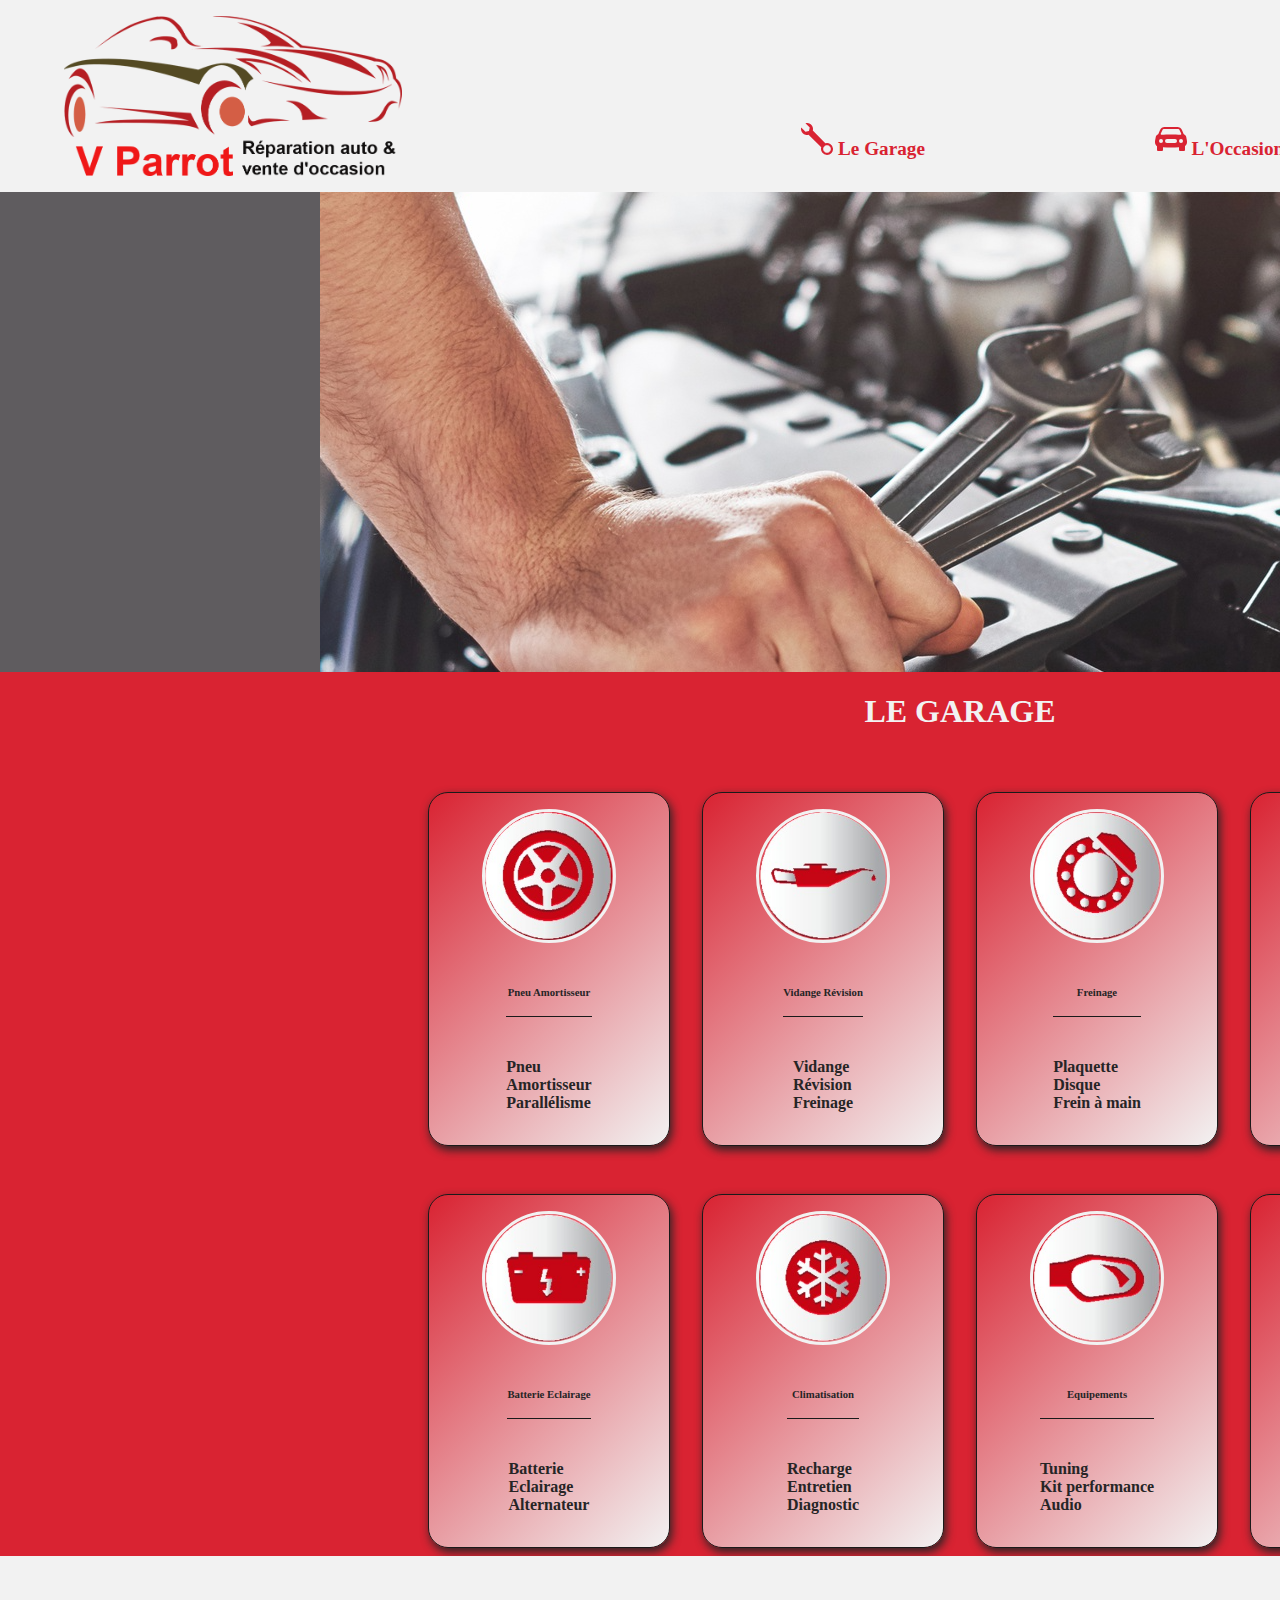
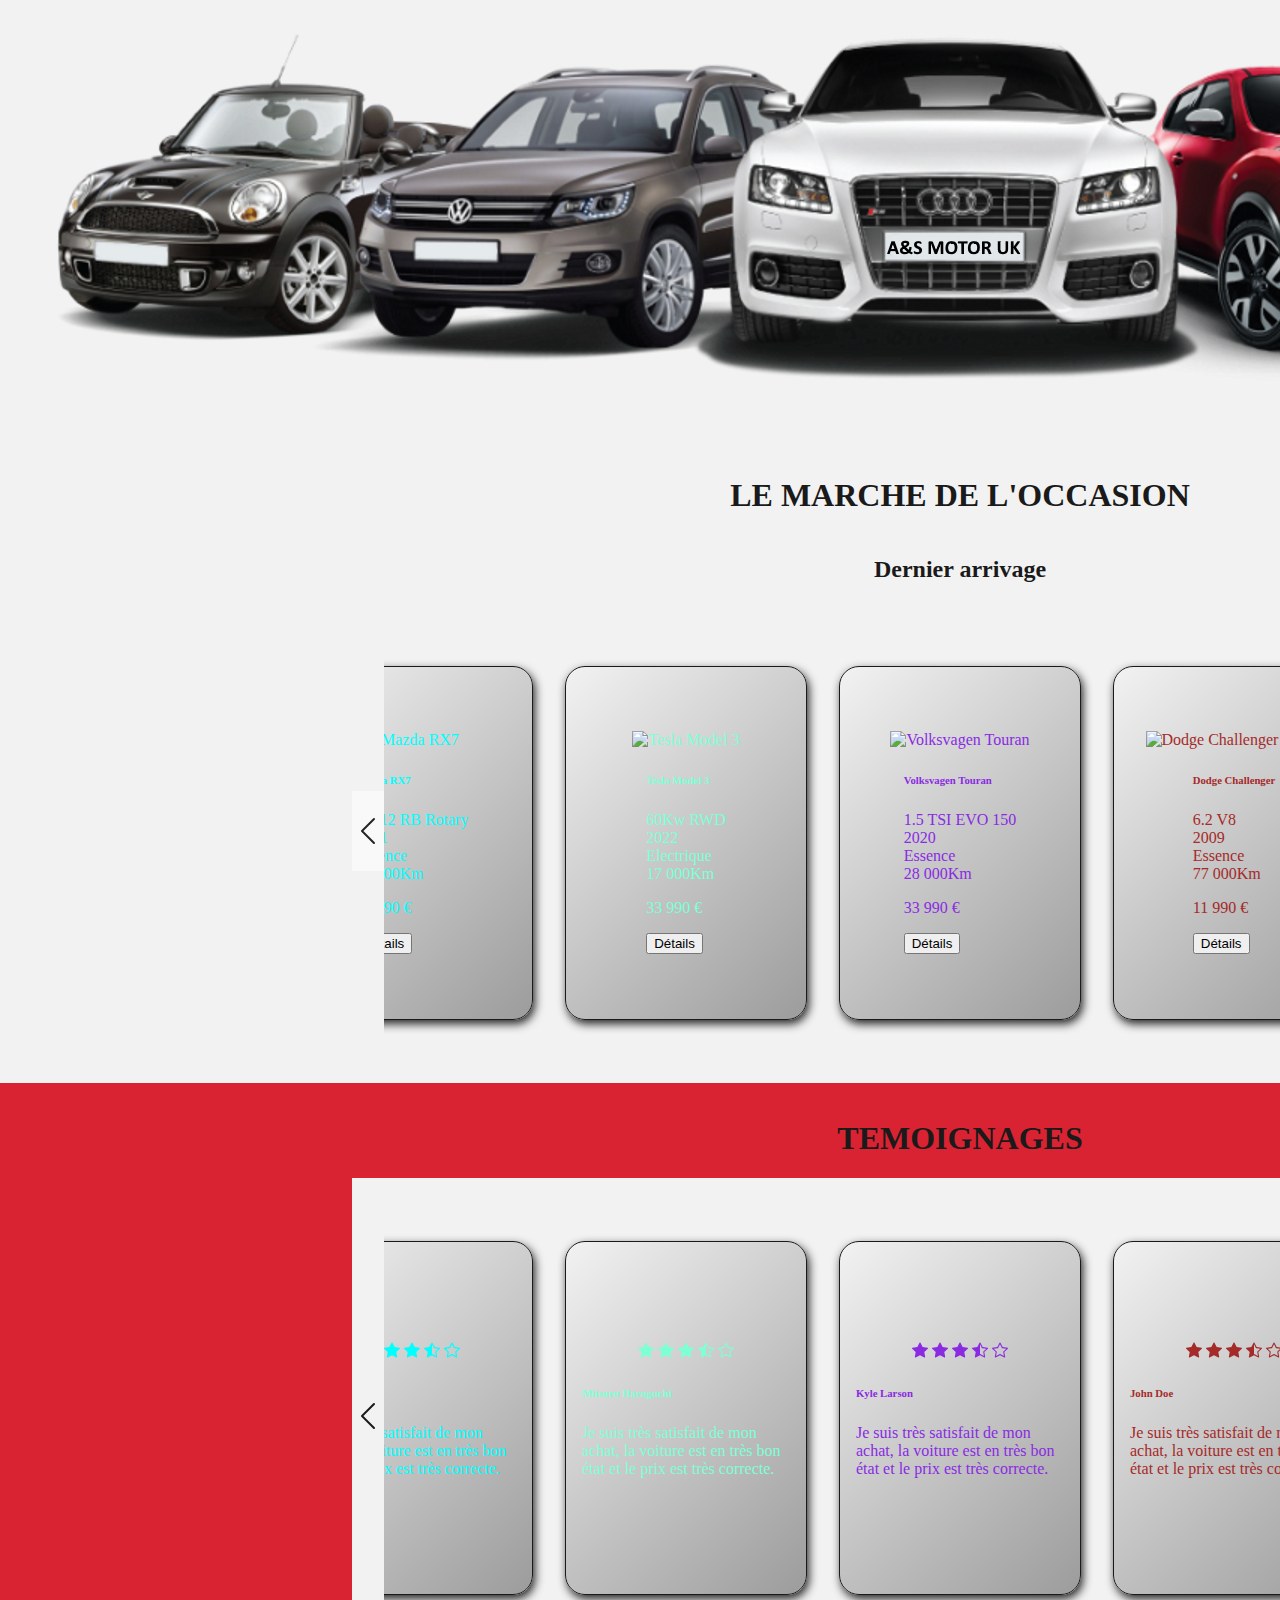
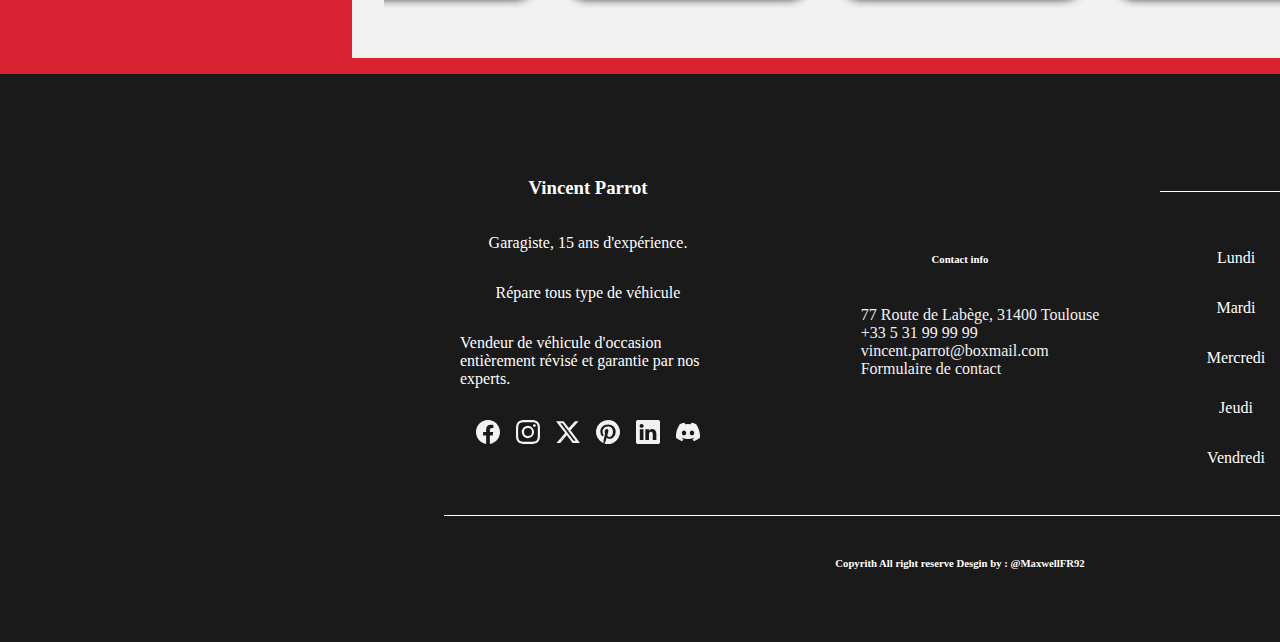
==== commit ad9b66cc: "add element in scroll contenair usedcar and testimony in index.html" ====
--- a/index.html
+++ b/index.html
@@ -11,6 +11,7 @@
   
   <body>
     <div class="wrapper-grid">
+      <!------- START HEADER ------->
       <header id="header-content">
         <div id="left-header-contenair">
           <div id="button-menu">
@@ -100,22 +101,24 @@
                 </svg>
               </a>
             </li>
-          </ul>
-          
-          
+          </ul> 
         </div>
       </header>
-
+      <!------- END HEADER ------->
+      <!------- START MAIN ------->
+      
       <main id="main-content">
+        <!------- START BANNER CAROUSEL ------->
         <div class="carousel-contenair">
           <div class="carousel-scroll">
             <img src="garage-service-01.png" alt="V.Parrot - Vente de voiture d'occasion" />
-
           </div>
         </div>
+        <!------- END BANNER CAROUSEL ------->
+        <!------- START SERVICE ------->
         <div id="service-contenair">
           <div id="service-content">
-            <h1>Le Garage</h1>
+            <h1>LE GARAGE</h1>
             <div>
               <ul id="service-grid">
                 <li id="service1">
@@ -191,17 +194,17 @@
                     </a>
                     <div class="card-down-content">
                       <h6>Equipements</h6>
-                      <p>Attelage<br>Porte-vélo<br>Porte-skis</p>
+                      <p>Tuning<br>Kit performance<br>Audio</p>
                     </div>
                   </div>
                 </li>
                 <li id="service8">
                   <div class="card-service">
                     <a href="">
-                      <img src="devis.png" alt="Devis personnalisé" />
-                    </a>
-                    <div class="card-down-content">
-                      <h6>Devis personnalisé</h6>
+                      <img src="devis.png" alt="Formulaire de contact" />
+                    </a>
+                    <div class="card-down-content">
+                      <h6>Nous contacter</h6>
                       <p>Devis<br>Gratuit<br>Sur mesure</p>
                     </div>
                   </div>
@@ -210,9 +213,13 @@
             </div>
           </div>
         </div>
+        <!------- END SERVICE ------->
+        <!------- START USED CAR ------->
         <div  id="used-car-contenair">
           <div  id="used-car-content">
-            <h1>Le marché de l'occasion</h1>
+            <img src="usedcar-wallpaper.png" alt="V.Parrot - Vente de voiture d'occasion" />
+            <h1>LE MARCHE DE L'OCCASION</h1>
+            <h2>Dernier arrivage</h2>
             <div class="carousel-contenair">
               <div  id="carousel-scroll-usedcar">
                 <a class="scroll-left" id="scroll-left-usedcar">
@@ -220,12 +227,62 @@
                     <path fill-rule="evenodd" d="M11.354 1.646a.5.5 0 0 1 0 .708L5.707 8l5.647 5.646a.5.5 0 0 1-.708.708l-6-6a.5.5 0 0 1 0-.708l6-6a.5.5 0 0 1 .708 0z"/>
                   </svg>
                 </a>
-                  <div class="card-content">
-                    <div class="card-usedcar" id="card1-usedcar">1</div>
-                    <div class="card-usedcar" id="card2-usedcar">2</div>
-                    <div class="card-usedcar" id="card3-usedcar">3</div>
-                    <div class="card-usedcar" id="card4-usedcar">4</div>
-                    <div class="card-usedcar" id="card5-usedcar">5</div>
+                  <div class="card-content card-content-usedcar">
+                    <div class="card-usedcar" id="card1-usedcar">
+                      <div class="card-usedcar-content-img">
+                        <img src="Mazda RX7 600x400.png" alt="Mazda RX7" />
+                      </div>
+                      <div class="card-usedcar-content-text">
+                        <h6>Mazda RX7</h6>
+                        <p>1.2 12 RB Rotary<br>2001<br>Essence<br>50 000Km</p>
+                        <p>45 990 €</p>
+                        <button>Détails</button>
+                      </div>
+                    </div>
+                    <div class="card-usedcar" id="card2-usedcar">
+                      <div class="card-usedcar-content-img">
+                        <img src="tesla-model3-600x400.png" alt="Tesla Model 3" />
+                      </div>
+                      <div class="card-usedcar-content-text">
+                        <h6>Tesla Model 3</h6>
+                        <p>60Kw RWD<br>2022<br>Electrique<br>17 000Km</p>
+                        <p>33 990 €</p>
+                        <button>Détails</button>
+                      </div>
+                    </div>
+                    <div class="card-usedcar" id="card3-usedcar">
+                      <div class="card-usedcar-content-img">
+                        <img src="volksvagen-touran.png" alt="Volksvagen Touran" />
+                      </div>
+                      <div class="card-usedcar-content-text">
+                        <h6>Volksvagen Touran</h6>
+                        <p>1.5 TSI EVO 150<br>2020<br>Essence<br>28 000Km</p>
+                        <p>33 990 €</p>
+                        <button>Détails</button>
+                      </div>
+                    </div>
+                    <div class="card-usedcar" id="card4-usedcar">
+                      <div class="card-usedcar-content-img">
+                        <img src="Dodge Challenger.png" alt="Dodge Challenger SRT 8" />
+                      </div>
+                      <div class="card-usedcar-content-text">
+                        <h6>Dodge Challenger</h6>
+                        <p>6.2 V8<br>2009<br>Essence<br>77 000Km</p>
+                        <p>11 990 €</p>
+                        <button>Détails</button>
+                      </div>
+                    </div>
+                    <div class="card-usedcar" id="card5-usedcar">
+                      <div class="card-usedcar-content-img">
+                        <img src="audi A3 sportback.png" alt="Audi A3 Sportback" />
+                      </div>
+                      <div class="card-usedcar-content-text">
+                        <h6>Audi A3 Sportback</h6>
+                        <p>2.0 TDI 150<br>2016<br>Essence<br>70 000Km</p>
+                        <p>28 990 €</p>
+                        <button>Détails</button>
+                      </div>
+                    </div>
                   </div>
                 <a class="scroll-right" id="scroll-right-usedcar">
                   <svg xmlns="http://www.w3.org/2000/svg" width="2rem" height="2rem" fill="currentColor" class="bi bi-chevron-right" viewBox="0 0 16 16">
@@ -236,26 +293,195 @@
             </div>
           </div>
         </div>
+        <!------- END USED CAR ------->
+        <!------- START TESTIMONY ------->
         <div id="testimony-contenair">
           <div id="testimony-content">
-            <h1>Les témoignages</h1>
+            <h1>TEMOIGNAGES</h1>
             <div class="carousel-contenair">
               <div id="carousel-scroll-testimony">
-                <a class="scroll-left" id="scroll-left-testimony"> G </a>
-                  <div class="card-content">
-                    <div class="card-testimony" id="card1-testimony"></div>
-                    <div class="card-testimony" id="card2-testimony"></div>
-                    <div class="card-testimony" id="card3-testimony"></div>
-                    <div class="card-testimony" id="card4-testimony"></div>
-                    <div class="card-testimony" id="card5-testimony"></div>
-                  </div>
-                <a class="scroll-right" id="scroll-right-testimony"> D </a>
+                <a class="scroll-left" id="scroll-left-testimony">
+                  <svg xmlns="http://www.w3.org/2000/svg" width="2rem" height="2rem" fill="currentColor" class="bi bi-chevron-left" viewBox="0 0 16 16">
+                    <path fill-rule="evenodd" d="M11.354 1.646a.5.5 0 0 1 0 .708L5.707 8l5.647 5.646a.5.5 0 0 1-.708.708l-6-6a.5.5 0 0 1 0-.708l6-6a.5.5 0 0 1 .708 0z"/>
+                  </svg>
+                </a>
+                  <div class="card-content card-content-testimony">
+                    <div class="card-testimony" id="card1-testimony">
+                      <div class="card-testimony-content-img">
+                        <div class="card-testimony-content-rating">
+                          <div class="rating"><span>
+                            <svg xmlns="http://www.w3.org/2000/svg" width="16" height="16" fill="currentColor" class="bi bi-star-fill" viewBox="0 0 16 16">
+                              <path d="M3.612 15.443c-.386.198-.824-.149-.746-.592l.83-4.73L.173 6.765c-.329-.314-.158-.888.283-.95l4.898-.696L7.538.792c.197-.39.73-.39.927 0l2.184 4.327 4.898.696c.441.062.612.636.282.95l-3.522 3.356.83 4.73c.078.443-.36.79-.746.592L8 13.187l-4.389 2.256z"/>
+                            </svg>
+                          </span>
+                          <span>
+                            <svg xmlns="http://www.w3.org/2000/svg" width="16" height="16" fill="currentColor" class="bi bi-star-fill" viewBox="0 0 16 16">
+                              <path d="M3.612 15.443c-.386.198-.824-.149-.746-.592l.83-4.73L.173 6.765c-.329-.314-.158-.888.283-.95l4.898-.696L7.538.792c.197-.39.73-.39.927 0l2.184 4.327 4.898.696c.441.062.612.636.282.95l-3.522 3.356.83 4.73c.078.443-.36.79-.746.592L8 13.187l-4.389 2.256z"/>
+                            </svg>
+                          </span>
+                          <span>
+                            <svg xmlns="http://www.w3.org/2000/svg" width="16" height="16" fill="currentColor" class="bi bi-star-fill" viewBox="0 0 16 16">
+                              <path d="M3.612 15.443c-.386.198-.824-.149-.746-.592l.83-4.73L.173 6.765c-.329-.314-.158-.888.283-.95l4.898-.696L7.538.792c.197-.39.73-.39.927 0l2.184 4.327 4.898.696c.441.062.612.636.282.95l-3.522 3.356.83 4.73c.078.443-.36.79-.746.592L8 13.187l-4.389 2.256z"/>
+                            </svg>
+                          </span>
+                          <span>
+                            <svg xmlns="http://www.w3.org/2000/svg" width="16" height="16" fill="currentColor" class="bi bi-star-half" viewBox="0 0 16 16">
+                              <path d="M5.354 5.119 7.538.792A.516.516 0 0 1 8 .5c.183 0 .366.097.465.292l2.184 4.327 4.898.696A.537.537 0 0 1 16 6.32a.548.548 0 0 1-.17.445l-3.523 3.356.83 4.73c.078.443-.36.79-.746.592L8 13.187l-4.389 2.256a.52.52 0 0 1-.146.05c-.342.06-.668-.254-.6-.642l.83-4.73L.173 6.765a.55.55 0 0 1-.172-.403.58.58 0 0 1 .085-.302.513.513 0 0 1 .37-.245l4.898-.696zM8 12.027a.5.5 0 0 1 .232.056l3.686 1.894-.694-3.957a.565.565 0 0 1 .162-.505l2.907-2.77-4.052-.576a.525.525 0 0 1-.393-.288L8.001 2.223 8 2.226v9.8z"/>
+                            </svg>
+                          </span>
+                          <span>
+                            <svg xmlns="http://www.w3.org/2000/svg" width="16" height="16" fill="currentColor" class="bi bi-star" viewBox="0 0 16 16">
+                              <path d="M2.866 14.85c-.078.444.36.791.746.593l4.39-2.256 4.389 2.256c.386.198.824-.149.746-.592l-.83-4.73 3.522-3.356c.33-.314.16-.888-.282-.95l-4.898-.696L8.465.792a.513.513 0 0 0-.927 0L5.354 5.12l-4.898.696c-.441.062-.612.636-.283.95l3.523 3.356-.83 4.73zm4.905-2.767-3.686 1.894.694-3.957a.565.565 0 0 0-.163-.505L1.71 6.745l4.052-.576a.525.525 0 0 0 .393-.288L8 2.223l1.847 3.658a.525.525 0 0 0 .393.288l4.052.575-2.906 2.77a.565.565 0 0 0-.163.506l.694 3.957-3.686-1.894a.503.503 0 0 0-.461 0z"/>
+                            </svg>
+                          </span>
+                        </div>
+                        </div>
+                      </div>
+                      <div class="card-testimony-content-text">
+                        <h6>John Doe</h6>
+                        <p>Je suis très satisfait de mon achat, la voiture est en très bon état et le prix est très correcte.</p>
+                      </div>
+                    </div>
+                    <div class="card-testimony" id="card2-testimony">
+                      <div class="card-testimony-content-img">
+                        <div class="card-testimony-content-rating">
+                          <div class="rating"><span>
+                            <svg xmlns="http://www.w3.org/2000/svg" width="16" height="16" fill="currentColor" class="bi bi-star-fill" viewBox="0 0 16 16">
+                              <path d="M3.612 15.443c-.386.198-.824-.149-.746-.592l.83-4.73L.173 6.765c-.329-.314-.158-.888.283-.95l4.898-.696L7.538.792c.197-.39.73-.39.927 0l2.184 4.327 4.898.696c.441.062.612.636.282.95l-3.522 3.356.83 4.73c.078.443-.36.79-.746.592L8 13.187l-4.389 2.256z"/>
+                            </svg>
+                          </span>
+                          <span>
+                            <svg xmlns="http://www.w3.org/2000/svg" width="16" height="16" fill="currentColor" class="bi bi-star-fill" viewBox="0 0 16 16">
+                              <path d="M3.612 15.443c-.386.198-.824-.149-.746-.592l.83-4.73L.173 6.765c-.329-.314-.158-.888.283-.95l4.898-.696L7.538.792c.197-.39.73-.39.927 0l2.184 4.327 4.898.696c.441.062.612.636.282.95l-3.522 3.356.83 4.73c.078.443-.36.79-.746.592L8 13.187l-4.389 2.256z"/>
+                            </svg>
+                          </span>
+                          <span>
+                            <svg xmlns="http://www.w3.org/2000/svg" width="16" height="16" fill="currentColor" class="bi bi-star-fill" viewBox="0 0 16 16">
+                              <path d="M3.612 15.443c-.386.198-.824-.149-.746-.592l.83-4.73L.173 6.765c-.329-.314-.158-.888.283-.95l4.898-.696L7.538.792c.197-.39.73-.39.927 0l2.184 4.327 4.898.696c.441.062.612.636.282.95l-3.522 3.356.83 4.73c.078.443-.36.79-.746.592L8 13.187l-4.389 2.256z"/>
+                            </svg>
+                          </span>
+                          <span>
+                            <svg xmlns="http://www.w3.org/2000/svg" width="16" height="16" fill="currentColor" class="bi bi-star-half" viewBox="0 0 16 16">
+                              <path d="M5.354 5.119 7.538.792A.516.516 0 0 1 8 .5c.183 0 .366.097.465.292l2.184 4.327 4.898.696A.537.537 0 0 1 16 6.32a.548.548 0 0 1-.17.445l-3.523 3.356.83 4.73c.078.443-.36.79-.746.592L8 13.187l-4.389 2.256a.52.52 0 0 1-.146.05c-.342.06-.668-.254-.6-.642l.83-4.73L.173 6.765a.55.55 0 0 1-.172-.403.58.58 0 0 1 .085-.302.513.513 0 0 1 .37-.245l4.898-.696zM8 12.027a.5.5 0 0 1 .232.056l3.686 1.894-.694-3.957a.565.565 0 0 1 .162-.505l2.907-2.77-4.052-.576a.525.525 0 0 1-.393-.288L8.001 2.223 8 2.226v9.8z"/>
+                            </svg>
+                          </span>
+                          <span>
+                            <svg xmlns="http://www.w3.org/2000/svg" width="16" height="16" fill="currentColor" class="bi bi-star" viewBox="0 0 16 16">
+                              <path d="M2.866 14.85c-.078.444.36.791.746.593l4.39-2.256 4.389 2.256c.386.198.824-.149.746-.592l-.83-4.73 3.522-3.356c.33-.314.16-.888-.282-.95l-4.898-.696L8.465.792a.513.513 0 0 0-.927 0L5.354 5.12l-4.898.696c-.441.062-.612.636-.283.95l3.523 3.356-.83 4.73zm4.905-2.767-3.686 1.894.694-3.957a.565.565 0 0 0-.163-.505L1.71 6.745l4.052-.576a.525.525 0 0 0 .393-.288L8 2.223l1.847 3.658a.525.525 0 0 0 .393.288l4.052.575-2.906 2.77a.565.565 0 0 0-.163.506l.694 3.957-3.686-1.894a.503.503 0 0 0-.461 0z"/>
+                            </svg>
+                          </span>
+                        </div>
+                        </div>
+                      </div>
+                      <div class="card-testimony-content-text">
+                        <h6>Mitsuru Haruguchi</h6>
+                        <p>Je suis très satisfait de mon achat, la voiture est en très bon état et le prix est très correcte.</p>
+                      </div>
+                    </div>
+                    <div class="card-testimony" id="card3-testimony">
+                      <div class="card-testimony-content-img">
+                        <div class="card-testimony-content-rating">
+                          <div class="rating"><span>
+                            <svg xmlns="http://www.w3.org/2000/svg" width="16" height="16" fill="currentColor" class="bi bi-star-fill" viewBox="0 0 16 16">
+                              <path d="M3.612 15.443c-.386.198-.824-.149-.746-.592l.83-4.73L.173 6.765c-.329-.314-.158-.888.283-.95l4.898-.696L7.538.792c.197-.39.73-.39.927 0l2.184 4.327 4.898.696c.441.062.612.636.282.95l-3.522 3.356.83 4.73c.078.443-.36.79-.746.592L8 13.187l-4.389 2.256z"/>
+                            </svg>
+                          </span>
+                          <span>
+                            <svg xmlns="http://www.w3.org/2000/svg" width="16" height="16" fill="currentColor" class="bi bi-star-fill" viewBox="0 0 16 16">
+                              <path d="M3.612 15.443c-.386.198-.824-.149-.746-.592l.83-4.73L.173 6.765c-.329-.314-.158-.888.283-.95l4.898-.696L7.538.792c.197-.39.73-.39.927 0l2.184 4.327 4.898.696c.441.062.612.636.282.95l-3.522 3.356.83 4.73c.078.443-.36.79-.746.592L8 13.187l-4.389 2.256z"/>
+                            </svg>
+                          </span>
+                          <span>
+                            <svg xmlns="http://www.w3.org/2000/svg" width="16" height="16" fill="currentColor" class="bi bi-star-fill" viewBox="0 0 16 16">
+                              <path d="M3.612 15.443c-.386.198-.824-.149-.746-.592l.83-4.73L.173 6.765c-.329-.314-.158-.888.283-.95l4.898-.696L7.538.792c.197-.39.73-.39.927 0l2.184 4.327 4.898.696c.441.062.612.636.282.95l-3.522 3.356.83 4.73c.078.443-.36.79-.746.592L8 13.187l-4.389 2.256z"/>
+                            </svg>
+                          </span>
+                          <span>
+                            <svg xmlns="http://www.w3.org/2000/svg" width="16" height="16" fill="currentColor" class="bi bi-star-half" viewBox="0 0 16 16">
+                              <path d="M5.354 5.119 7.538.792A.516.516 0 0 1 8 .5c.183 0 .366.097.465.292l2.184 4.327 4.898.696A.537.537 0 0 1 16 6.32a.548.548 0 0 1-.17.445l-3.523 3.356.83 4.73c.078.443-.36.79-.746.592L8 13.187l-4.389 2.256a.52.52 0 0 1-.146.05c-.342.06-.668-.254-.6-.642l.83-4.73L.173 6.765a.55.55 0 0 1-.172-.403.58.58 0 0 1 .085-.302.513.513 0 0 1 .37-.245l4.898-.696zM8 12.027a.5.5 0 0 1 .232.056l3.686 1.894-.694-3.957a.565.565 0 0 1 .162-.505l2.907-2.77-4.052-.576a.525.525 0 0 1-.393-.288L8.001 2.223 8 2.226v9.8z"/>
+                            </svg>
+                          </span>
+                          <span>
+                            <svg xmlns="http://www.w3.org/2000/svg" width="16" height="16" fill="currentColor" class="bi bi-star" viewBox="0 0 16 16">
+                              <path d="M2.866 14.85c-.078.444.36.791.746.593l4.39-2.256 4.389 2.256c.386.198.824-.149.746-.592l-.83-4.73 3.522-3.356c.33-.314.16-.888-.282-.95l-4.898-.696L8.465.792a.513.513 0 0 0-.927 0L5.354 5.12l-4.898.696c-.441.062-.612.636-.283.95l3.523 3.356-.83 4.73zm4.905-2.767-3.686 1.894.694-3.957a.565.565 0 0 0-.163-.505L1.71 6.745l4.052-.576a.525.525 0 0 0 .393-.288L8 2.223l1.847 3.658a.525.525 0 0 0 .393.288l4.052.575-2.906 2.77a.565.565 0 0 0-.163.506l.694 3.957-3.686-1.894a.503.503 0 0 0-.461 0z"/>
+                            </svg>
+                          </span>
+                        </div>
+                        </div>
+                      </div>
+                      <div class="card-testimony-content-text">
+                        <h6>Kyle Larson</h6>
+                        <p>Je suis très satisfait de mon achat, la voiture est en très bon état et le prix est très correcte.</p>
+                      </div>
+                    </div>
+                    <div class="card-testimony" id="card4-testimony">
+                      <div class="card-testimony-content-img">
+                        <div class="card-testimony-content-rating">
+                          <div class="rating">
+                            <svg xmlns="http://www.w3.org/2000/svg" width="16" height="16" fill="currentColor" class="bi bi-star-fill" viewBox="0 0 16 16">
+                              <path d="M3.612 15.443c-.386.198-.824-.149-.746-.592l.83-4.73L.173 6.765c-.329-.314-.158-.888.283-.95l4.898-.696L7.538.792c.197-.39.73-.39.927 0l2.184 4.327 4.898.696c.441.062.612.636.282.95l-3.522 3.356.83 4.73c.078.443-.36.79-.746.592L8 13.187l-4.389 2.256z"/>
+                            </svg>
+                            <svg xmlns="http://www.w3.org/2000/svg" width="16" height="16" fill="currentColor" class="bi bi-star-fill" viewBox="0 0 16 16">
+                              <path d="M3.612 15.443c-.386.198-.824-.149-.746-.592l.83-4.73L.173 6.765c-.329-.314-.158-.888.283-.95l4.898-.696L7.538.792c.197-.39.73-.39.927 0l2.184 4.327 4.898.696c.441.062.612.636.282.95l-3.522 3.356.83 4.73c.078.443-.36.79-.746.592L8 13.187l-4.389 2.256z"/>
+                            </svg>
+                            <svg xmlns="http://www.w3.org/2000/svg" width="16" height="16" fill="currentColor" class="bi bi-star-fill" viewBox="0 0 16 16">
+                              <path d="M3.612 15.443c-.386.198-.824-.149-.746-.592l.83-4.73L.173 6.765c-.329-.314-.158-.888.283-.95l4.898-.696L7.538.792c.197-.39.73-.39.927 0l2.184 4.327 4.898.696c.441.062.612.636.282.95l-3.522 3.356.83 4.73c.078.443-.36.79-.746.592L8 13.187l-4.389 2.256z"/>
+                            </svg>
+                            <svg xmlns="http://www.w3.org/2000/svg" width="16" height="16" fill="currentColor" class="bi bi-star-half" viewBox="0 0 16 16">
+                              <path d="M5.354 5.119 7.538.792A.516.516 0 0 1 8 .5c.183 0 .366.097.465.292l2.184 4.327 4.898.696A.537.537 0 0 1 16 6.32a.548.548 0 0 1-.17.445l-3.523 3.356.83 4.73c.078.443-.36.79-.746.592L8 13.187l-4.389 2.256a.52.52 0 0 1-.146.05c-.342.06-.668-.254-.6-.642l.83-4.73L.173 6.765a.55.55 0 0 1-.172-.403.58.58 0 0 1 .085-.302.513.513 0 0 1 .37-.245l4.898-.696zM8 12.027a.5.5 0 0 1 .232.056l3.686 1.894-.694-3.957a.565.565 0 0 1 .162-.505l2.907-2.77-4.052-.576a.525.525 0 0 1-.393-.288L8.001 2.223 8 2.226v9.8z"/>
+                            </svg>
+                            <svg xmlns="http://www.w3.org/2000/svg" width="16" height="16" fill="currentColor" class="bi bi-star" viewBox="0 0 16 16">
+                              <path d="M2.866 14.85c-.078.444.36.791.746.593l4.39-2.256 4.389 2.256c.386.198.824-.149.746-.592l-.83-4.73 3.522-3.356c.33-.314.16-.888-.282-.95l-4.898-.696L8.465.792a.513.513 0 0 0-.927 0L5.354 5.12l-4.898.696c-.441.062-.612.636-.283.95l3.523 3.356-.83 4.73zm4.905-2.767-3.686 1.894.694-3.957a.565.565 0 0 0-.163-.505L1.71 6.745l4.052-.576a.525.525 0 0 0 .393-.288L8 2.223l1.847 3.658a.525.525 0 0 0 .393.288l4.052.575-2.906 2.77a.565.565 0 0 0-.163.506l.694 3.957-3.686-1.894a.503.503 0 0 0-.461 0z"/>
+                            </svg>
+                          </div>
+                        </div>
+                      </div>
+                      <div class="card-testimony-content-text">
+                        <h6>John Doe</h6>
+                        <p>Je suis très satisfait de mon achat, la voiture est en très bon état et le prix est très correcte.</p>
+                      </div>
+                    </div>
+                    <div class="card-testimony" id="card5-testimony">
+                      <div class="card-testimony-content-img">
+                        <div class="card-testimony-content-rating">
+                          <div class="rating">
+                            <svg xmlns="http://www.w3.org/2000/svg" width="16" height="16" fill="currentColor" class="bi bi-star-fill" viewBox="0 0 16 16">
+                              <path d="M3.612 15.443c-.386.198-.824-.149-.746-.592l.83-4.73L.173 6.765c-.329-.314-.158-.888.283-.95l4.898-.696L7.538.792c.197-.39.73-.39.927 0l2.184 4.327 4.898.696c.441.062.612.636.282.95l-3.522 3.356.83 4.73c.078.443-.36.79-.746.592L8 13.187l-4.389 2.256z"/>
+                            </svg>
+                            <svg xmlns="http://www.w3.org/2000/svg" width="16" height="16" fill="currentColor" class="bi bi-star-fill" viewBox="0 0 16 16">
+                              <path d="M3.612 15.443c-.386.198-.824-.149-.746-.592l.83-4.73L.173 6.765c-.329-.314-.158-.888.283-.95l4.898-.696L7.538.792c.197-.39.73-.39.927 0l2.184 4.327 4.898.696c.441.062.612.636.282.95l-3.522 3.356.83 4.73c.078.443-.36.79-.746.592L8 13.187l-4.389 2.256z"/>
+                            </svg>
+                            <svg xmlns="http://www.w3.org/2000/svg" width="16" height="16" fill="currentColor" class="bi bi-star-fill" viewBox="0 0 16 16">
+                              <path d="M3.612 15.443c-.386.198-.824-.149-.746-.592l.83-4.73L.173 6.765c-.329-.314-.158-.888.283-.95l4.898-.696L7.538.792c.197-.39.73-.39.927 0l2.184 4.327 4.898.696c.441.062.612.636.282.95l-3.522 3.356.83 4.73c.078.443-.36.79-.746.592L8 13.187l-4.389 2.256z"/>
+                            </svg>
+                            <svg xmlns="http://www.w3.org/2000/svg" width="16" height="16" fill="currentColor" class="bi bi-star-half" viewBox="0 0 16 16">
+                              <path d="M5.354 5.119 7.538.792A.516.516 0 0 1 8 .5c.183 0 .366.097.465.292l2.184 4.327 4.898.696A.537.537 0 0 1 16 6.32a.548.548 0 0 1-.17.445l-3.523 3.356.83 4.73c.078.443-.36.79-.746.592L8 13.187l-4.389 2.256a.52.52 0 0 1-.146.05c-.342.06-.668-.254-.6-.642l.83-4.73L.173 6.765a.55.55 0 0 1-.172-.403.58.58 0 0 1 .085-.302.513.513 0 0 1 .37-.245l4.898-.696zM8 12.027a.5.5 0 0 1 .232.056l3.686 1.894-.694-3.957a.565.565 0 0 1 .162-.505l2.907-2.77-4.052-.576a.525.525 0 0 1-.393-.288L8.001 2.223 8 2.226v9.8z"/>
+                            </svg>
+                            <svg xmlns="http://www.w3.org/2000/svg" width="16" height="16" fill="currentColor" class="bi bi-star" viewBox="0 0 16 16">
+                              <path d="M2.866 14.85c-.078.444.36.791.746.593l4.39-2.256 4.389 2.256c.386.198.824-.149.746-.592l-.83-4.73 3.522-3.356c.33-.314.16-.888-.282-.95l-4.898-.696L8.465.792a.513.513 0 0 0-.927 0L5.354 5.12l-4.898.696c-.441.062-.612.636-.283.95l3.523 3.356-.83 4.73zm4.905-2.767-3.686 1.894.694-3.957a.565.565 0 0 0-.163-.505L1.71 6.745l4.052-.576a.525.525 0 0 0 .393-.288L8 2.223l1.847 3.658a.525.525 0 0 0 .393.288l4.052.575-2.906 2.77a.565.565 0 0 0-.163.506l.694 3.957-3.686-1.894a.503.503 0 0 0-.461 0z"/>
+                            </svg>
+                          </div>
+                        </div>
+                      </div>
+                      <div class="card-testimony-content-text">
+                        <h6>Alex Rins</h6>
+                        <p>Je suis très satisfait de mon achat, la voiture est en très bon état et le prix est très correcte.</p>
+                      </div>
+                    </div>
+                  </div>
+                <a class="scroll-right" id="scroll-right-testimony">
+                  <svg xmlns="http://www.w3.org/2000/svg" width="2rem" height="2rem" fill="currentColor" class="bi bi-chevron-right" viewBox="0 0 16 16">
+                    <path fill-rule="evenodd" d="M4.646 1.646a.5.5 0 0 1 .708 0l6 6a.5.5 0 0 1 0 .708l-6 6a.5.5 0 0 1-.708-.708L10.293 8 4.646 2.354a.5.5 0 0 1 0-.708z"/>
+                  </svg>
+                </a>
               </div>
             </div>
           </div>
         </div>
+        <!------- END TESTIMONY ------->
       </main>
-
+      <!------- END MAIN ------->
+      <!------- START FOOTER ------->
       <footer id="footer-content">
         <div class="footer-contenair">
           <div id="footer-grid">
@@ -303,6 +529,7 @@
                 <li><a href="#">77 Route de Labège, 31400 Toulouse</a></li>
                 <li><a href="#">+33 5 31 99 99 99</a></li>
                 <li><a href="#">vincent.parrot@boxmail.com</a></li>
+                <li><a href="#">Formulaire de contact</a></li>
                 
               </ul>
             </div>
@@ -318,16 +545,18 @@
               </ul>
             </div>
             <div id="footer-bottom">
-              <h6>Copyrith</h6>
+              <h6>Copyrith  All right reserve Desgin by : @MaxwellFR92</h6>
             </div>
           </div>
         </div>
       </footer>
-      
+      <!------- END FOOTER ------->
     </div>
+
+    <!------- SCRIPT ------->
     <script src="https://code.jquery.com/jquery-3.7.1.js" integrity="sha256-eKhayi8LEQwp4NKxN+CfCh+3qOVUtJn3QNZ0TciWLP4=" crossorigin="anonymous"></script>
     <script src="script.js"></script>
-  
+    <!------- END SCRIPT ------->
   
   </body>
 
--- a/style.css
+++ b/style.css
@@ -517,7 +517,7 @@
   justify-content: center;
   align-items: center;
   
-  background-color: lightpink;
+  background-color: #f2f2f2;
 }
 #used-car-content{
   display: flex;
@@ -525,8 +525,6 @@
   flex-direction: column;
   justify-content: center;
   align-items: center;
-  
-  background-color: lightpink;
 }
 #carousel-scroll-usedcar{
   display: flex;
@@ -582,7 +580,7 @@
   justify-content: center;
   align-items: center;
   padding: 1rem;
-  background-color: lightgreen;
+  background-color: #d92332;
 }
 #testimony-content{
   display: flex;
@@ -638,14 +636,129 @@
   color: cadetblue;
 }
 /* ----- END CONTENAIR TESTIMONY ----- */
-/* ----- FOOTER ----- */
+/* ----- START FOOTER ----- */
 #footer-content{
   grid-area: footer;
   display: flex;
+  justify-content: center;
+  align-items: center;
   background-color: #1a1a1a;
   color: #fff;
   padding: 1rem;
 }
+.footer-contenair{
+  display: flex;
+  flex-direction: column;
+  justify-content: center;
+  align-items: center;
+  padding: 1rem;
+}
+#footer-grid{
+  display: grid;
+  grid-template-columns: 1fr 1fr 1fr;
+  grid-template-rows: auto auto;
+  grid-template-areas: 
+    "footer1 footer2 footer3"
+    "footer-bottom footer-bottom footer-bottom";
+  
+  height: 100%;
+  width: 100%;
+  padding: 0;
+}
+#footer1{
+  grid-area: footer1;
+  display: flex;
+  justify-items: center;
+  flex-direction: column;
+  justify-content: center;
+  align-items: center;
+  width: 16rem;
+  padding: 1rem;
+}
+#footer1 ul{
+  display: flex;
+  flex-direction: row;
+  list-style-type: none;
+  padding-right: 0;
+  padding-left: 0;
+  
+}
+#footer1 ul li a{
+  text-decoration: none;
+  color: #f2f2f2;
+  padding: 0.5rem;
+}
+#footer2{
+  grid-area: footer2;
+  display: flex;
+  flex-direction: column;
+  justify-content: center;
+  align-items: center;
+  padding: 1rem;
+}
+#footer2 ul{
+  list-style-type: none;
+}
+#footer2 ul li a{
+  text-decoration: none;
+  color: #f2f2f2;
+  padding: 0.5rem;}
+#footer3{
+  grid-area: footer3;
+  display: flex;
+  flex-direction: column;
+  justify-content: center;
+  align-items: center;
+  padding: 1rem;
+  list-style-type: none;
+}
+#footer3 h6{
+  display: flex;
+  flex-direction: row;
+  width: 16rem;
+  justify-content: center;
+  align-items: center;
+  padding: 1rem;
+  border-bottom: solid 1px #fff;  
+}
+#footer3 ul {
+  display: flex;
+  flex-direction: column;
+  list-style-type: none;
+}
+#footer3 ul li{
+  display: flex;
+  flex-direction: row;
+  justify-content: center;
+  align-items: center;
+  
+}
+#footer3 ul li p:nth-child(1){
+  display: flex;
+  flex-direction: row;
+  width: 6rem;
+  justify-content: center;
+  align-items: center;
+  
+}
+#footer3 ul li p:nth-child(2){
+  display: flex;
+  flex-direction: row;
+  width: 10rem;
+  justify-content: flex-start;
+  align-items: center;
+  padding-left: 1rem;
+}
+#footer-bottom{
+  grid-area: footer-bottom;
+  display: flex;
+  flex-direction: column;
+  justify-content: center;
+  align-items: center;
+  padding: 1rem;
+  border-top: solid 1px #fff;
+}
+/* ----- END FOOTER ----- */
 
 
 
@@ -687,6 +800,19 @@
   .card-service h6{
     
     text-align: center;
+  }
+  #footer-grid{
+    display: grid;
+    grid-template-columns: 1fr 1fr;
+    grid-template-rows: auto auto auto;
+    grid-template-areas: 
+      "footer1 footer3"
+      "footer2 footer2"
+      "footer-bottom footer-bottom";
+    
+    height: 100%;
+    width: 100%;
+    padding: 0;
   }
 }
 @media screen and (min-width: 260px) and (max-width: 767px) {
@@ -740,8 +866,22 @@
     width: 15rem;
     padding: 1rem;
   }
-
-}
-
-
-
+  #footer-grid{
+    display: grid;
+    grid-template-columns: 1fr;
+    grid-template-rows: auto auto auto;
+    grid-template-areas: 
+      "footer1"
+      "footer2"
+      "footer3"
+      "footer-bottom";
+    
+    height: 100%;
+    width: 100%;
+    padding: 0;
+  }
+
+}
+
+
+
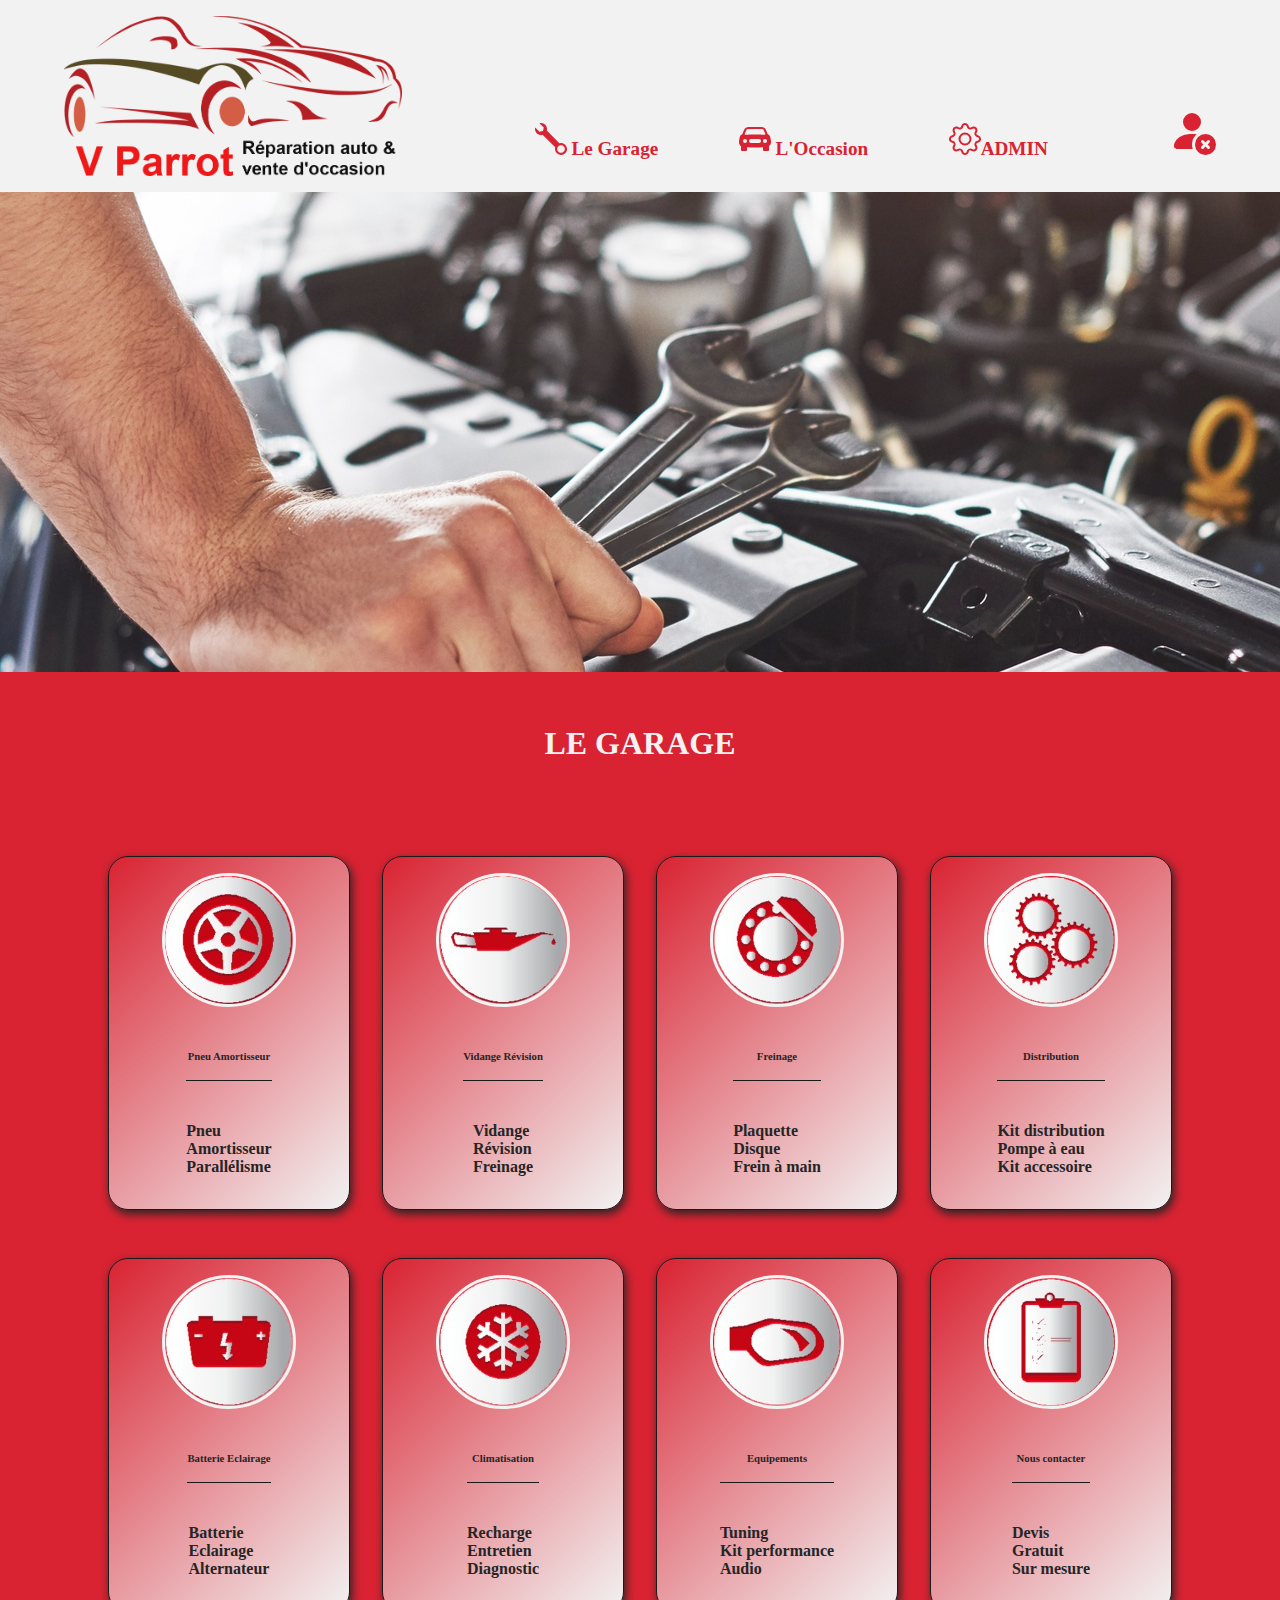
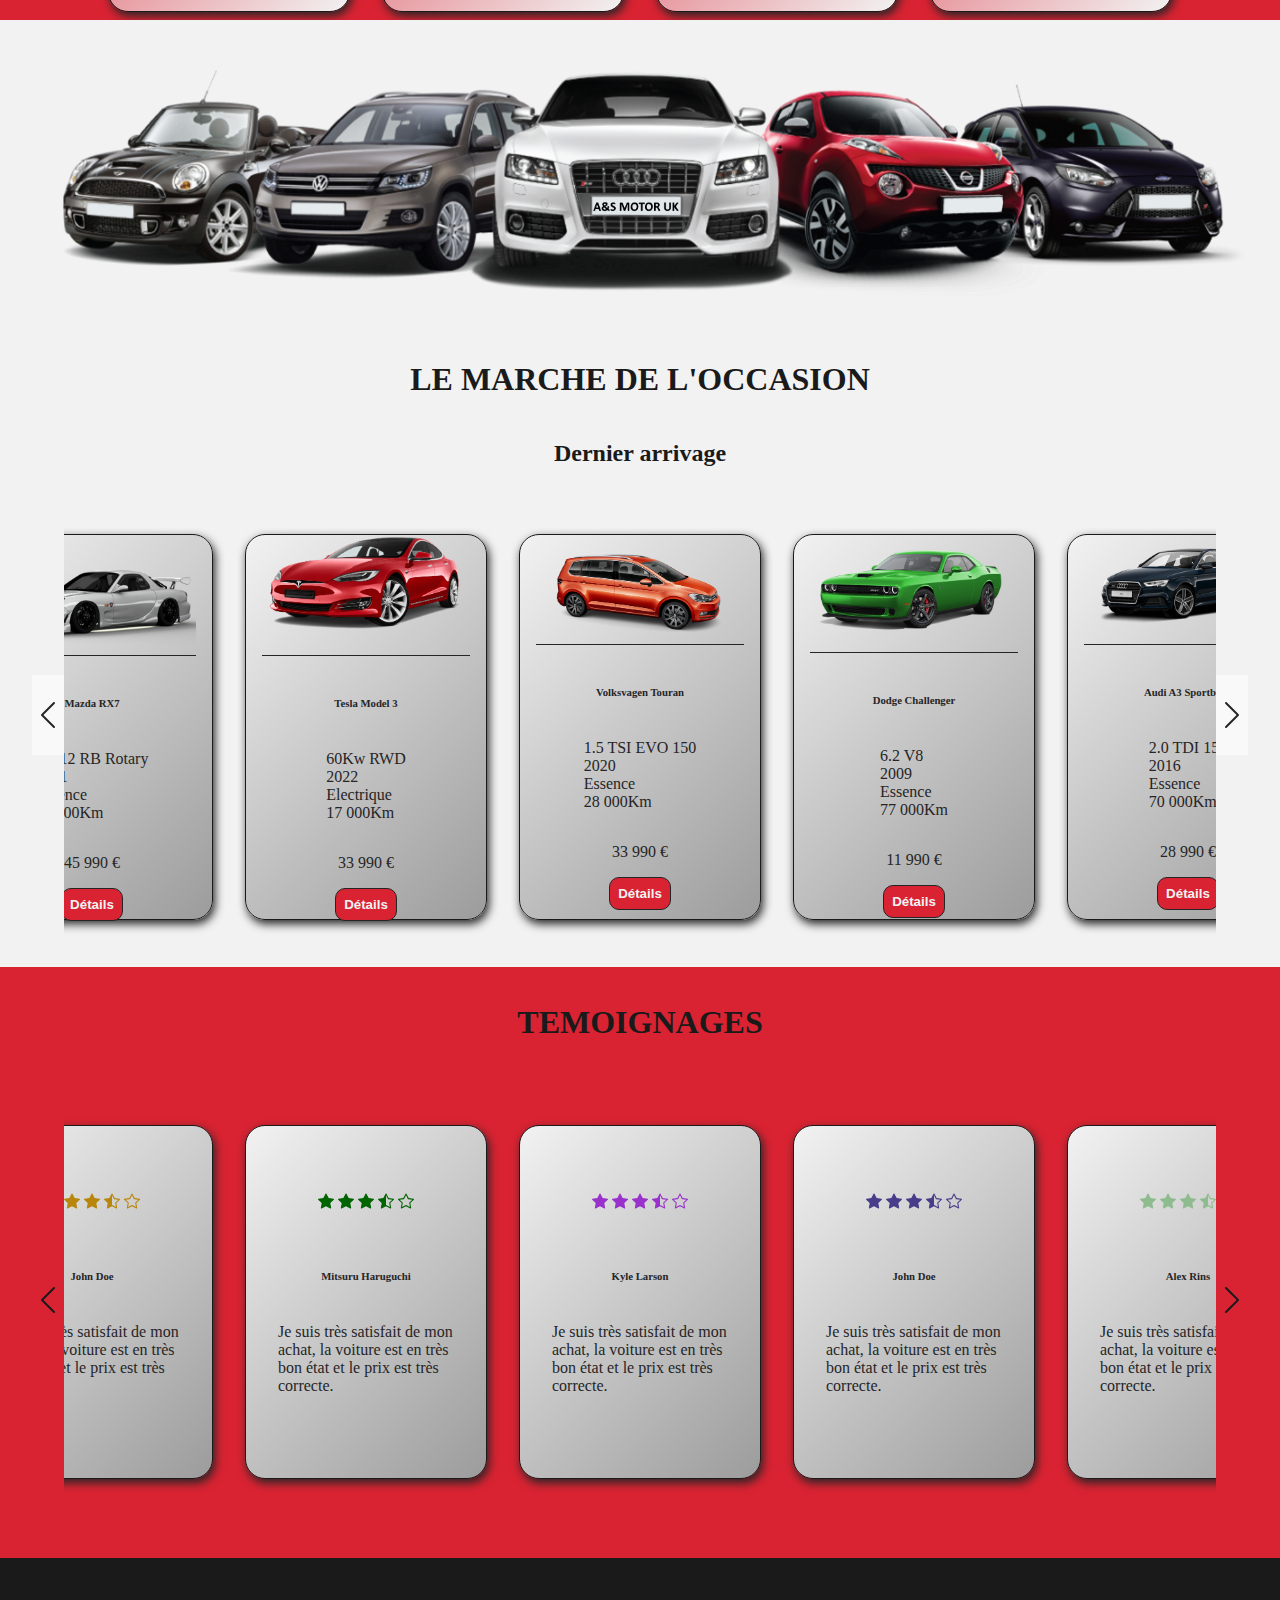
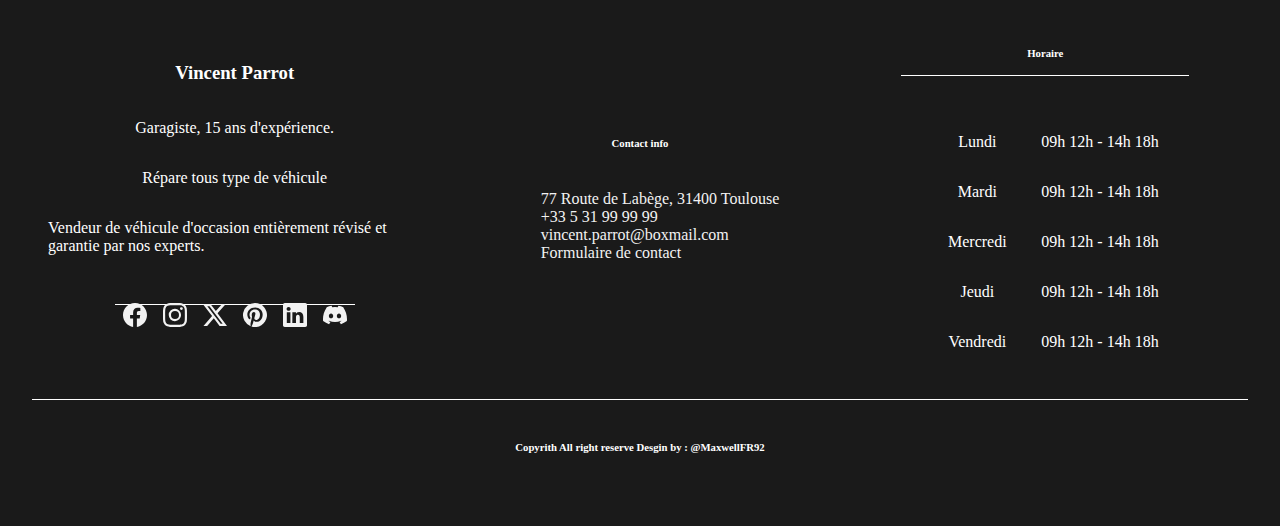
==== commit 49a3c0f2: "change name image card usedcar in index.html" ====
--- a/index.html
+++ b/index.html
@@ -230,7 +230,7 @@
                   <div class="card-content card-content-usedcar">
                     <div class="card-usedcar" id="card1-usedcar">
                       <div class="card-usedcar-content-img">
-                        <img src="Mazda RX7 600x400.png" alt="Mazda RX7" />
+                        <img src="Mazda-RX7.png" alt="Mazda RX7" />
                       </div>
                       <div class="card-usedcar-content-text">
                         <h6>Mazda RX7</h6>
@@ -241,7 +241,7 @@
                     </div>
                     <div class="card-usedcar" id="card2-usedcar">
                       <div class="card-usedcar-content-img">
-                        <img src="tesla-model3-600x400.png" alt="Tesla Model 3" />
+                        <img src="Tesla-Model-3.png" alt="Tesla Model 3" />
                       </div>
                       <div class="card-usedcar-content-text">
                         <h6>Tesla Model 3</h6>
@@ -252,7 +252,7 @@
                     </div>
                     <div class="card-usedcar" id="card3-usedcar">
                       <div class="card-usedcar-content-img">
-                        <img src="volksvagen-touran.png" alt="Volksvagen Touran" />
+                        <img src="Volksvagen-Touran.png" alt="Volksvagen Touran" />
                       </div>
                       <div class="card-usedcar-content-text">
                         <h6>Volksvagen Touran</h6>
@@ -263,7 +263,7 @@
                     </div>
                     <div class="card-usedcar" id="card4-usedcar">
                       <div class="card-usedcar-content-img">
-                        <img src="Dodge Challenger.png" alt="Dodge Challenger SRT 8" />
+                        <img src="Dodge-Challenger.png" alt="Dodge Challenger SRT 8" />
                       </div>
                       <div class="card-usedcar-content-text">
                         <h6>Dodge Challenger</h6>
@@ -274,7 +274,7 @@
                     </div>
                     <div class="card-usedcar" id="card5-usedcar">
                       <div class="card-usedcar-content-img">
-                        <img src="audi A3 sportback.png" alt="Audi A3 Sportback" />
+                        <img src="Audi-A3-Sportback.png" alt="Audi A3 Sportback" />
                       </div>
                       <div class="card-usedcar-content-text">
                         <h6>Audi A3 Sportback</h6>
--- a/style.css
+++ b/style.css
@@ -343,6 +343,14 @@
   color: #f2f2f2;
   font-weight: bold;
 }
+#service-content h1{
+  display: flex;
+  justify-content: center;
+  align-items: center;
+  padding: 2rem;
+  
+  font-weight: bold;
+}
 #service-grid{
   display: grid;
   grid-template-columns: 1fr 1fr 1fr 1fr;
@@ -469,13 +477,14 @@
   
 }
 /* ----- END CONTENAIR SERVICE ----- */
+/* ----- START CONTENAIR USED CAR ----- */
 .carousel-contenair{
   display: flex;
   height: 30rem;
   max-width: auto;
   justify-content: center;
   align-items: center;
-  background-color: #5f5c5f;
+  background-color: transparent;
 }
 #scroll-left-usedcar, #scroll-right-usedcar{
   display: flex;
@@ -521,10 +530,21 @@
 }
 #used-car-content{
   display: flex;
-  /*width: 100%;*/
-  flex-direction: column;
-  justify-content: center;
-  align-items: center;
+  max-width: 100vw;
+  flex-direction: column;
+  justify-content: center;
+  align-items: center;
+  overflow: hidden;
+}
+#used-car-content img{
+  position:relative;
+  display: flex;
+  justify-content: center;
+  align-items: flex-start;
+  z-index: 0;
+  max-height: 20rem;
+  top: 0;
+  
 }
 #carousel-scroll-usedcar{
   display: flex;
@@ -532,7 +552,8 @@
   height: 100%;
   justify-content: center;
   align-items: center;
-  background-color: #f2f2f2;
+  background-color: transparent;
+  z-index: 1;
 }
 .card-usedcar{
   display: flex;
@@ -542,98 +563,145 @@
   padding: 1rem;
   border: solid 1px #1a1a1a;
   border-radius: 20px;
+  width: 13rem;
+  min-width: 13rem;
+  height: 22rem;
+  background: linear-gradient(135deg, #f2f2f2, rgb(156, 156, 156));
+  box-shadow: 2px 4px 10px #262526;
+  color: #262526;
+  margin: 1rem;
+  z-index: 2;
+}
+.card-usedcar:hover{
+  display: flex;
+  justify-content: center;
+  text-decoration: none;
+  border: solid  3px #f2f2f2;
+  transform: scale(1.2);
+  z-index: 2;
+}
+.card-usedcar-content-img img{
+  display: flex;
+  justify-content: center;
+  align-items: center;
+  max-height: auto;
+  max-width: 100%;
+  border-bottom: solid 1px #262526;
+}
+.card-usedcar-content-text{
+  display: flex;
+  flex-direction: column;
+  justify-content: center;
+  align-items: center;
+  padding: 1rem;
+  color: #262526;
+}
+.card-usedcar-content-text button{
+  display: flex;
+  justify-content: center;
+  align-items: center;
+  padding: 0.5rem;
+  border: solid 1px #262526;
+  border-radius: 10px;
+  background-color: #d92332;
+  color: #f2f2f2;
+  font-weight: bold;
+  cursor: pointer;
+}
+#card1-usedcar{
+  color: aqua;
+}
+#card2-usedcar{
+  color: aquamarine;
+}
+#card3-usedcar{
+  color: blueviolet;
+}
+#card4-usedcar{
+  color: brown;
+}
+#card5-usedcar{
+  color: cadetblue;
+}
+/* ----- END CONTENAIR USED CAR ----- */
+/* ----- START CONTENAIR TESTIMONY ----- */
+#testimony-contenair{
+  display: flex;
+  /*width: 100%;*/
+  flex-direction: column;
+  justify-content: center;
+  align-items: center;
+  padding: 1rem;
+  background-color: #d92332;
+}
+#testimony-content{
+  display: flex;
+  /*width: 100%;*/
+  flex-direction: column;
+  justify-content: center;
+  align-items: center;
+  overflow: hidden;
+}
+#carousel-scroll-testimony{
+  display: flex;
+  width: 95vw;
+  height: 100%;
+  justify-content: center;
+  align-items: center;
+  background-color: transparent;
+}
+.card-testimony{
+  display: flex;
+  flex-direction: column;
+  justify-content: center;
+  align-items: center;
+  padding: 1rem;
+  border: solid 1px #1a1a1a;
+  border-radius: 20px;
+  width: 13rem;
   min-width: 13rem;
   height: 20rem;
   background: linear-gradient(135deg, #f2f2f2, rgb(156, 156, 156));
   box-shadow: 2px 4px 10px #262526;
-  color: #262526;
+  
   margin: 1rem;
 }
-.card-usedcar:hover{
+.card-testimony:hover{
   display: flex;
   justify-content: center;
   text-decoration: none;
   border: solid  3px #f2f2f2;
   transform: scale(1.2);
 }
-#card1-usedcar{
-  color: aqua;
-}
-#card2-usedcar{
-  color: aquamarine;
-}
-#card3-usedcar{
-  color: blueviolet;
-}
-#card4-usedcar{
-  color: brown;
-}
-#card5-usedcar{
-  color: cadetblue;
-}
-/* ----- END CONTENAIR USED CAR ----- */
-/* ----- START CONTENAIR TESTIMONY ----- */
-#testimony-contenair{
-  display: flex;
-  /*width: 100%;*/
-  flex-direction: column;
-  justify-content: center;
-  align-items: center;
-  padding: 1rem;
-  background-color: #d92332;
-}
-#testimony-content{
-  display: flex;
-  /*width: 100%;*/
-  flex-direction: column;
-  justify-content: center;
-  align-items: center;
-  
-}
-#carousel-scroll-testimony{
-  display: flex;
-  width: 95vw;
-  height: 100%;
-  justify-content: center;
-  align-items: center;
-  background-color: #f2f2f2;
-}
-.card-testimony{
-  display: flex;
-  flex-direction: column;
-  justify-content: center;
-  align-items: center;
-  padding: 1rem;
-  border: solid 1px #1a1a1a;
-  border-radius: 20px;
-  min-width: 13rem;
-  height: 20rem;
-  background: linear-gradient(135deg, #f2f2f2, rgb(156, 156, 156));
-  box-shadow: 2px 4px 10px #262526;
-  color: #262526;
-  margin: 1rem;
-}
-.card-testimony:hover{
-  display: flex;
-  justify-content: center;
-  text-decoration: none;
-  border: solid  3px #f2f2f2;
-  transform: scale(1.2);
+.card-testimony-content-rating{
+  display: flex;
+  flex-direction: row;
+  justify-content: center;
+  align-items: center;
+  padding: 1rem; 
+}
+.card-testimony-content-text{
+  display: flex;
+  flex-direction: column;
+  justify-content: center;
+  align-items: center;
+  padding: 1rem;
+  color: #262526;
 }
 #card1-testimony{
-  color: aqua;
+  color: darkgoldenrod;
 }
 #card2-testimony{
-  color: aquamarine;
+  color: darkgreen;
 }
 #card3-testimony{
-  color: blueviolet;
+  color: darkorchid;
 }
 #card4-testimony{
-  color: brown;
+  color: darkslateblue;
 }
 #card5-testimony{
-  color: cadetblue;
+  color: darkseagreen;
 }
 /* ----- END CONTENAIR TESTIMONY ----- */
 /* ----- START FOOTER ----- */
@@ -668,11 +736,10 @@
 #footer1{
   grid-area: footer1;
   display: flex;
-  justify-items: center;
-  flex-direction: column;
-  justify-content: center;
-  align-items: center;
-  width: 16rem;
+  justify-content: center;
+  align-items: center;
+  flex-direction: column;
+  justify-content: center;
   padding: 1rem;
 }
 #footer1 ul{
@@ -681,12 +748,14 @@
   list-style-type: none;
   padding-right: 0;
   padding-left: 0;
+  padding-top: 1rem;
   
 }
 #footer1 ul li a{
   text-decoration: none;
   color: #f2f2f2;
   padding: 0.5rem;
+  border-top: solid 1px #fff;
 }
 #footer2{
   grid-area: footer2;
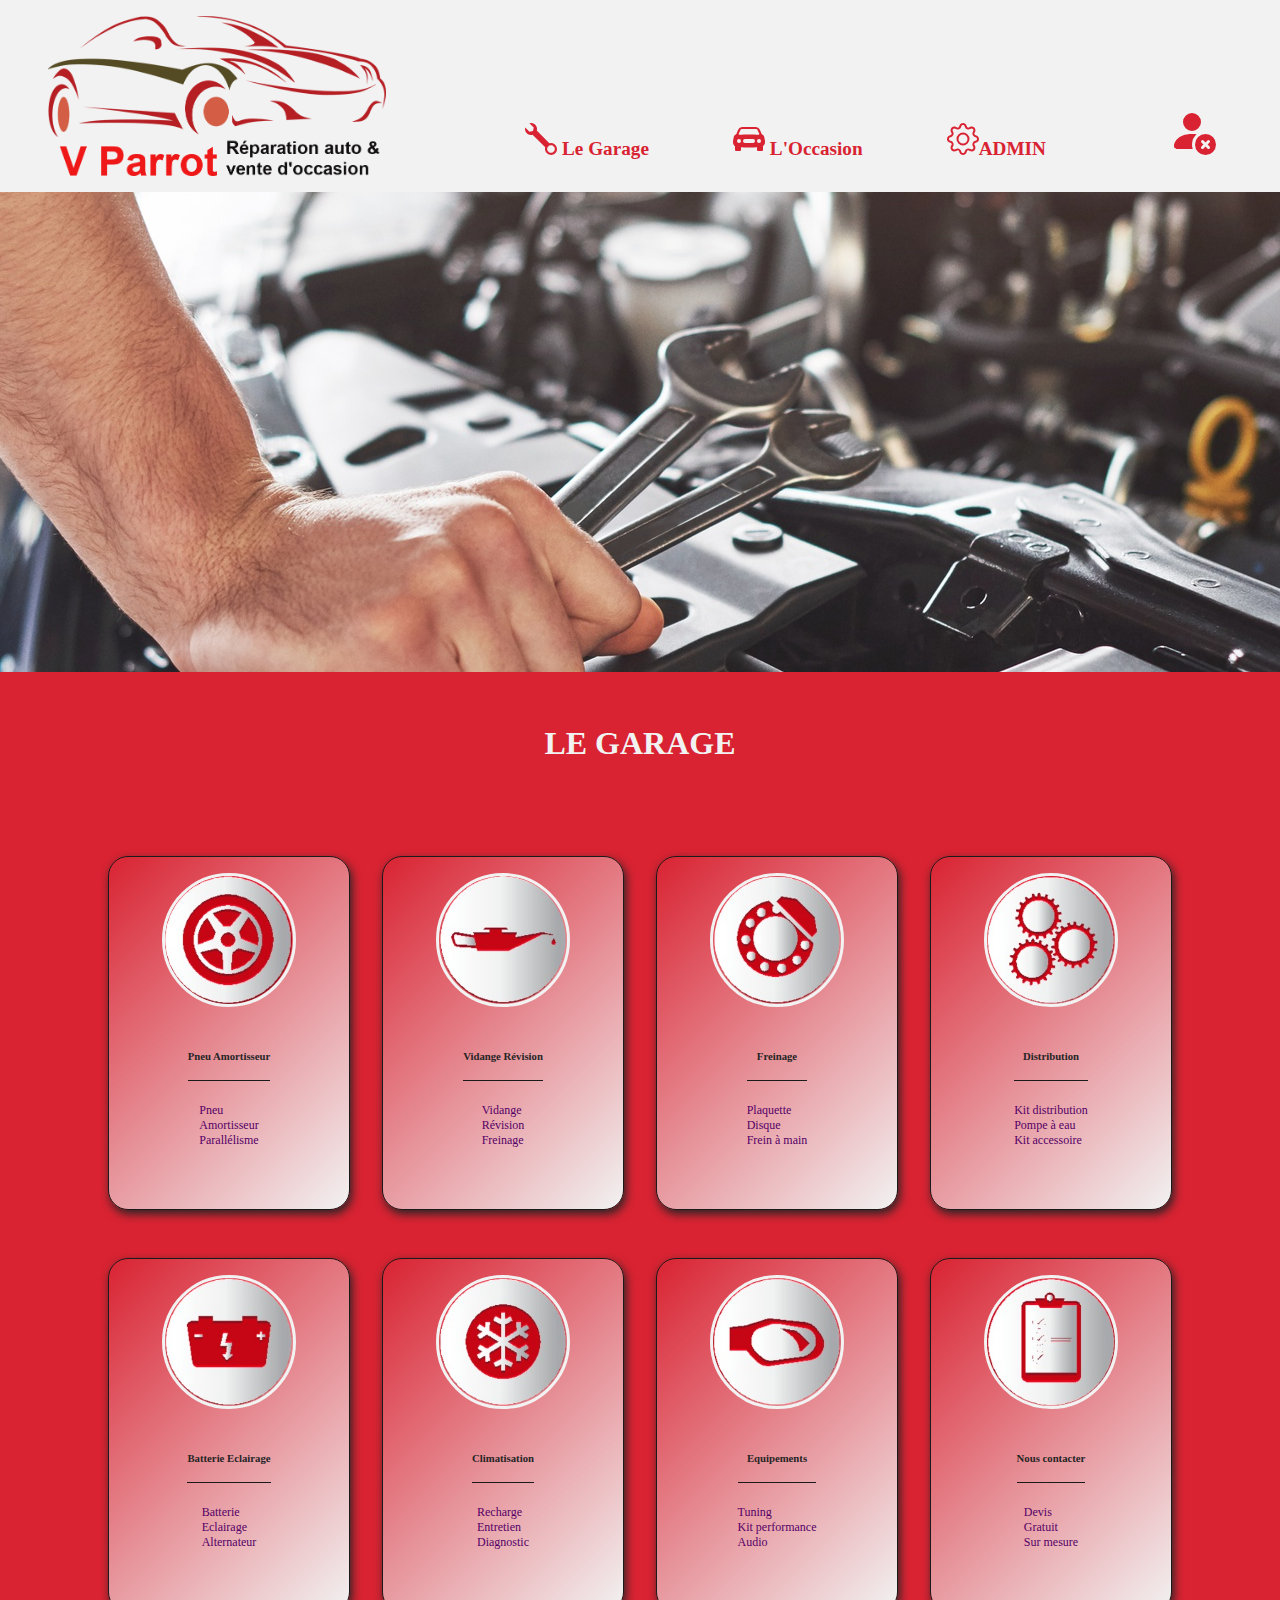
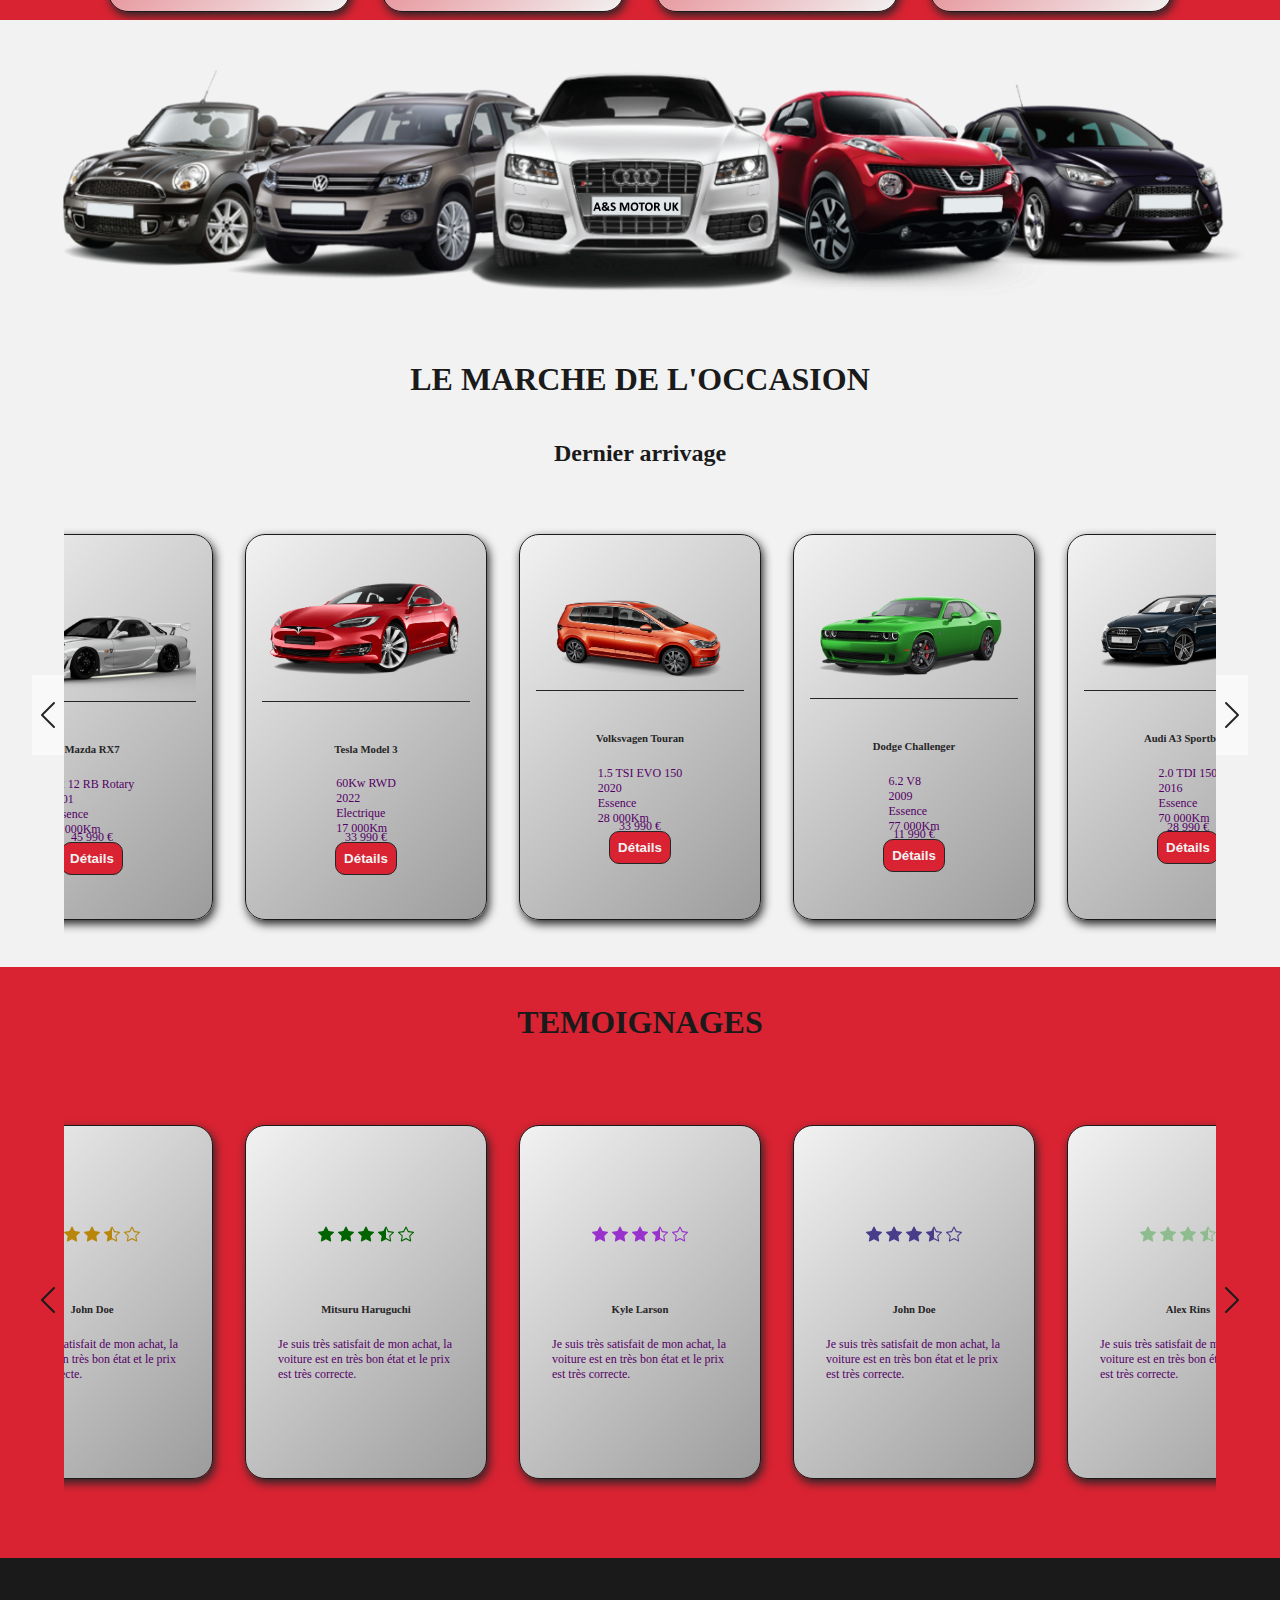
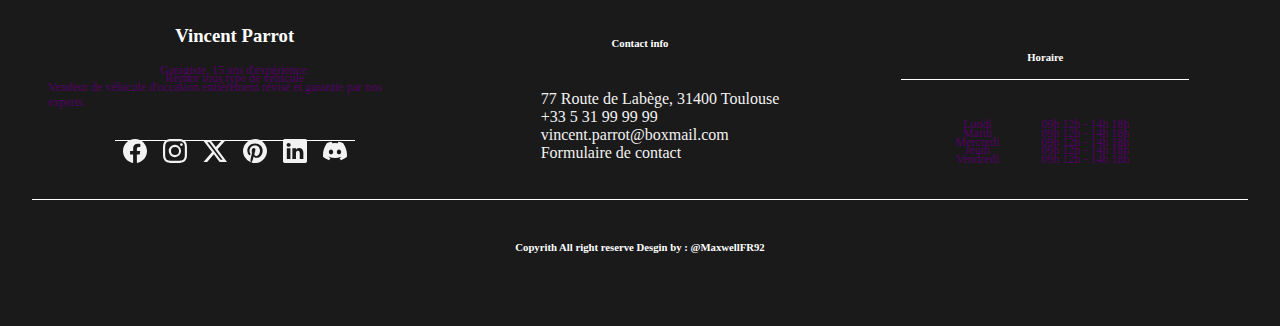
==== commit 81125ae1: "add link usedcar.html account.html in index.html" ====
--- a/index.html
+++ b/index.html
@@ -67,7 +67,7 @@
               </ul>
             </li>
             <li id="occasion-auto">
-              <a href="#"><span>
+              <a href="usedcar.html"><span>
                 <svg xmlns="http://www.w3.org/2000/svg" width="32" height="32" fill="currentColor" class="bi bi-car-front-fill" viewBox="0 0 16 16">
                   <path d="M2.52 3.515A2.5 2.5 0 0 1 4.82 2h6.362c1 0 1.904.596 2.298 1.515l.792 1.848c.075.175.21.319.38.404.5.25.855.715.965 1.262l.335 1.679c.033.161.049.325.049.49v.413c0 .814-.39 1.543-1 1.997V13.5a.5.5 0 0 1-.5.5h-2a.5.5 0 0 1-.5-.5v-1.338c-1.292.048-2.745.088-4 .088s-2.708-.04-4-.088V13.5a.5.5 0 0 1-.5.5h-2a.5.5 0 0 1-.5-.5v-1.892c-.61-.454-1-1.183-1-1.997v-.413a2.5 2.5 0 0 1 .049-.49l.335-1.68c.11-.546.465-1.012.964-1.261a.807.807 0 0 0 .381-.404l.792-1.848ZM3 10a1 1 0 1 0 0-2 1 1 0 0 0 0 2Zm10 0a1 1 0 1 0 0-2 1 1 0 0 0 0 2ZM6 8a1 1 0 0 0 0 2h4a1 1 0 1 0 0-2H6ZM2.906 5.189a.51.51 0 0 0 .497.731c.91-.073 3.35-.17 4.597-.17 1.247 0 3.688.097 4.597.17a.51.51 0 0 0 .497-.731l-.956-1.913A.5.5 0 0 0 11.691 3H4.309a.5.5 0 0 0-.447.276L2.906 5.19Z"/>
                 </svg>
@@ -94,7 +94,7 @@
           </ul>
           <ul id="identification">
             <li>
-              <a href="#">
+              <a href="account.html">
                 <svg xmlns="http://www.w3.org/2000/svg" width="48" height="48" fill="currentColor" class="bi bi-person-fill-x" viewBox="0 0 16 16">
                   <path d="M11 5a3 3 0 1 1-6 0 3 3 0 0 1 6 0Zm-9 8c0 1 1 1 1 1h5.256A4.493 4.493 0 0 1 8 12.5a4.49 4.49 0 0 1 1.544-3.393C9.077 9.038 8.564 9 8 9c-5 0-6 3-6 4Z"/>
                   <path d="M12.5 16a3.5 3.5 0 1 0 0-7 3.5 3.5 0 0 0 0 7Zm-.646-4.854.646.647.646-.647a.5.5 0 0 1 .708.708l-.647.646.647.646a.5.5 0 0 1-.708.708l-.646-.647-.646.647a.5.5 0 0 1-.708-.708l.647-.646-.647-.646a.5.5 0 0 1 .708-.708Z"/>
--- a/style.css
+++ b/style.css
@@ -3,6 +3,17 @@
   width: 100%;
   margin: 0px;
   padding: 0px;
+}
+.body-account{
+  display: flex;
+  flex-direction: column;
+  justify-content: center;
+  align-items: center;
+  height: 100%;
+  width: 100%;
+  margin: 0px;
+  padding: 0px;
+  background: linear-gradient(135deg,#f2f2f2, #d92332, #f2f2f2);
 }
 .wrapper-grid{
   display: grid;
@@ -70,8 +81,9 @@
   display: flex;
   max-width: 22rem;
   max-height: 10rem;
-  padding-left: 3rem;
-}
+  padding-left: 2rem;
+}
+
 #logo a{
   display: flex;
   max-width: 100%;
@@ -828,6 +840,60 @@
   border-top: solid 1px #fff;
 }
 /* ----- END FOOTER ----- */
+/* ----- START FORM ----- */
+#form {
+  display: flex;
+  flex-direction: column;
+  align-items: center;
+  width: 90%;
+  
+  margin: 100px auto;
+  padding: 2rem;
+  box-shadow: 3px 5px 20px #4f4f4f;
+  background-color: none;
+  border-radius: 50px;
+}
+.field{
+  display: flex;
+  flex-direction: column;
+  width: 90%;
+  margin: 0px auto;
+  border-radius: 10px;
+  
+}
+input, label, select {
+  display: flex;
+  width: 90%;
+  margin-right: 10px;
+  margin-left: 10px;
+  font-size: 1rem;
+  font-weight: 200;
+  border-radius: 10px;
+}
+label {
+  font-weight: 700;
+}
+p {
+  margin: -0.2rem auto;
+  font-weight: 400;
+  font-size: 12px;
+  color: #550066;
+}
+#btn-submit {
+  display: flex;
+  justify-content: center;
+  align-items: center;
+  width: 90%;
+  max-height: 2rem;
+  font-size: 1rem;
+  background-color: #9e5cc1;
+  border: solid 3px white;
+  border-radius: 30px;
+  color: white;
+  margin: 1rem;
+}
+/* ----- END FORM ----- */
+
 
 
 
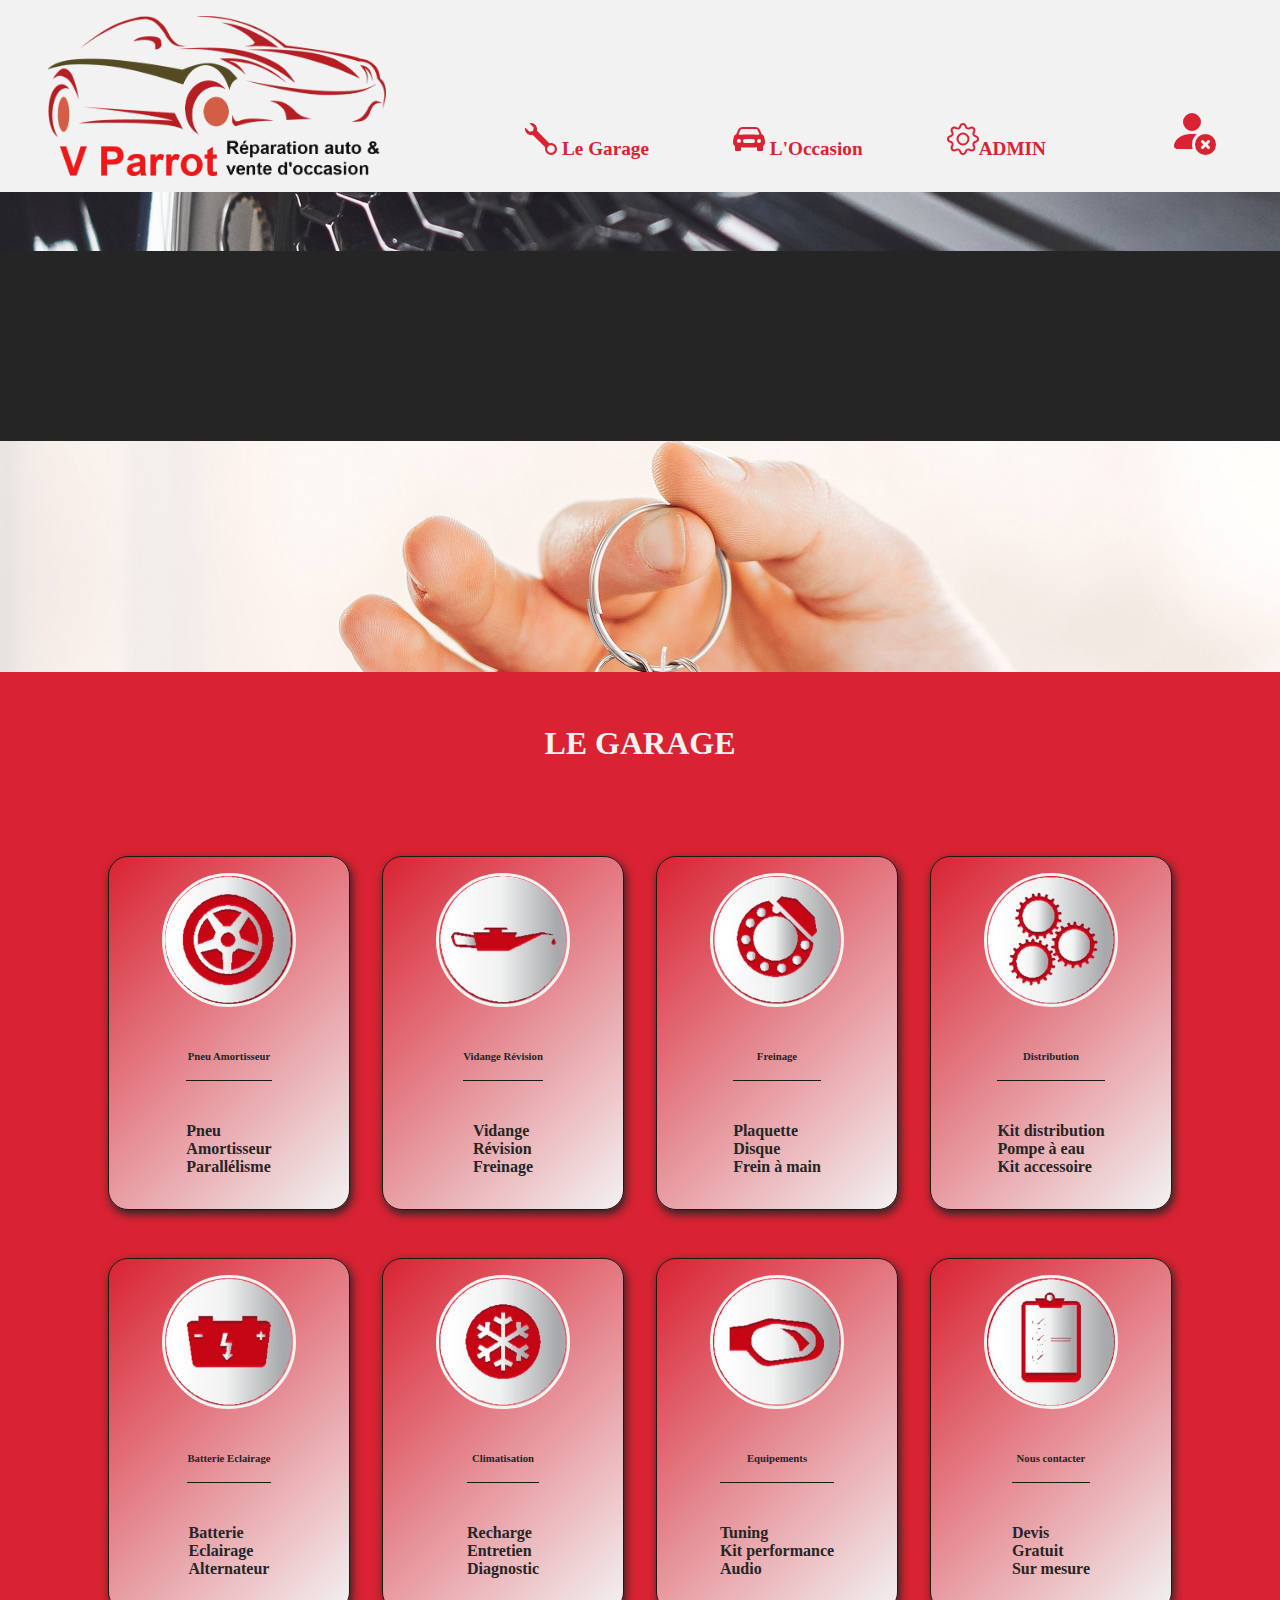
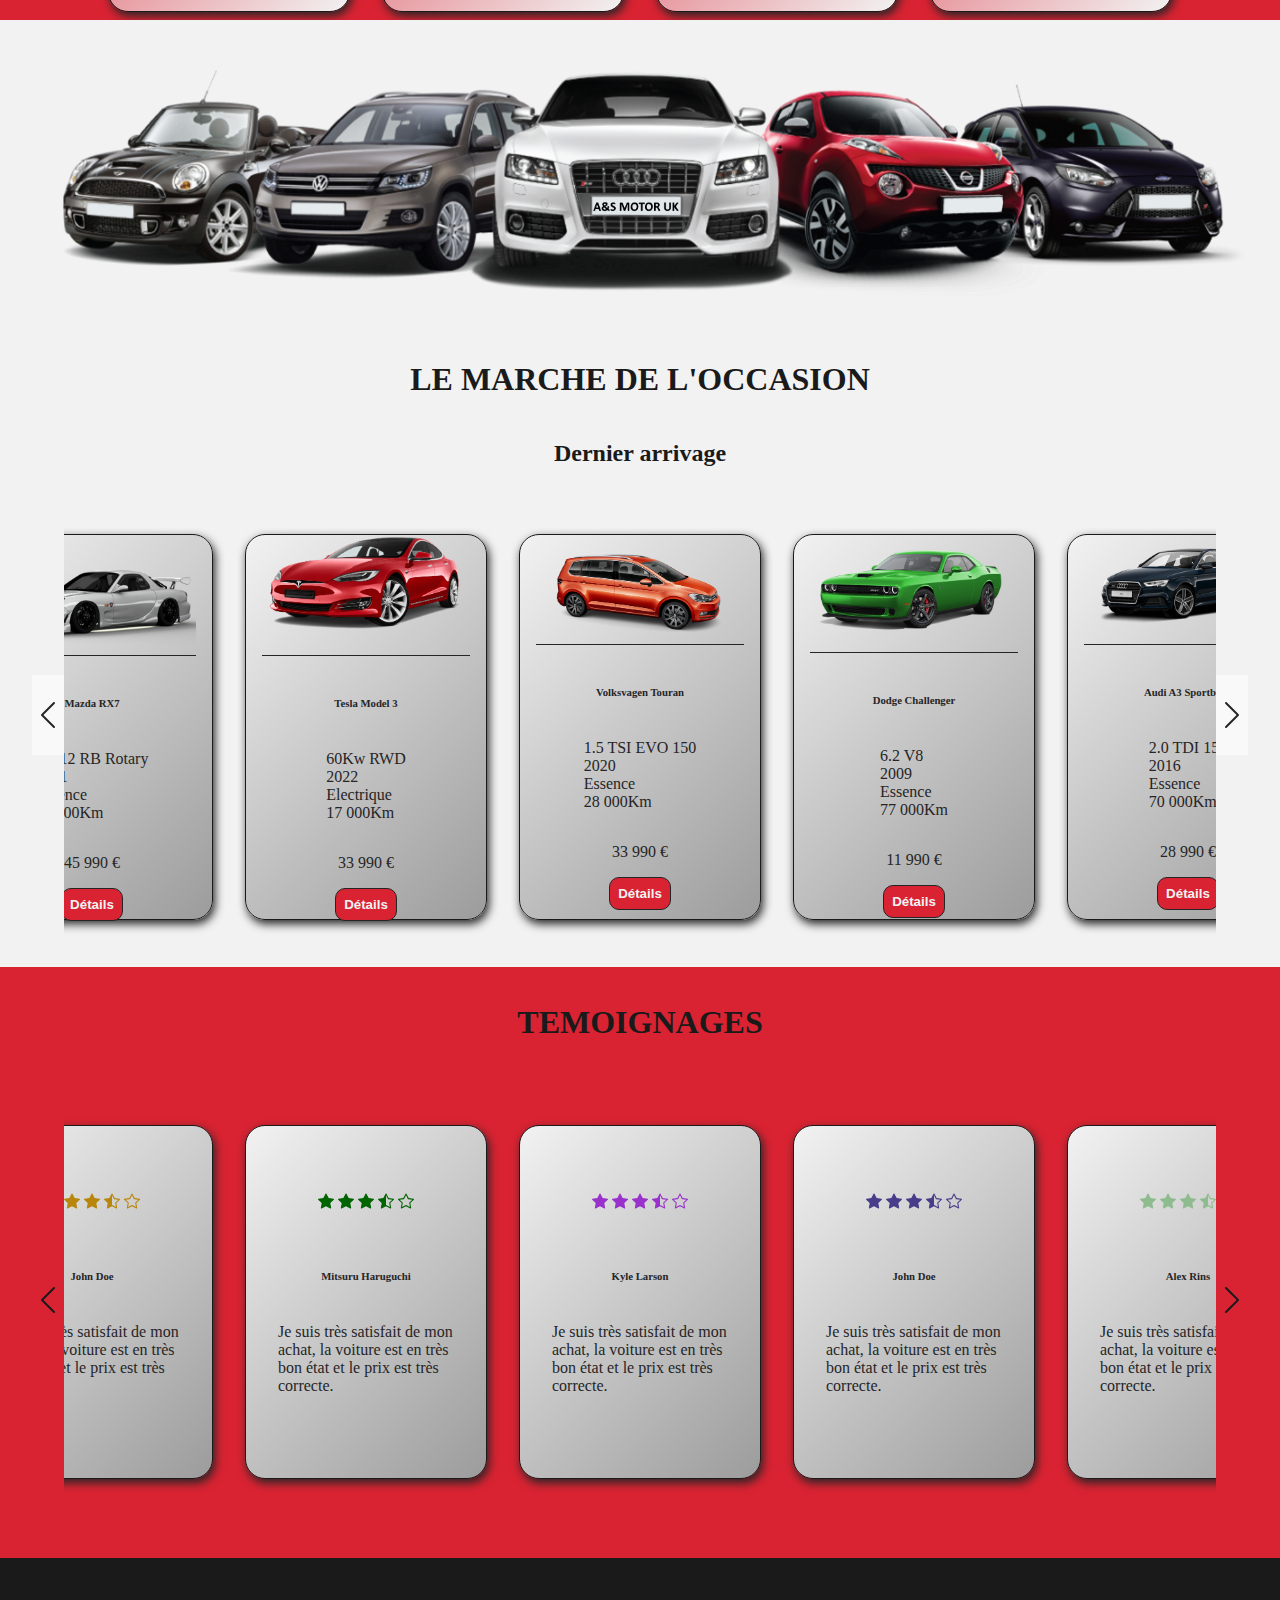
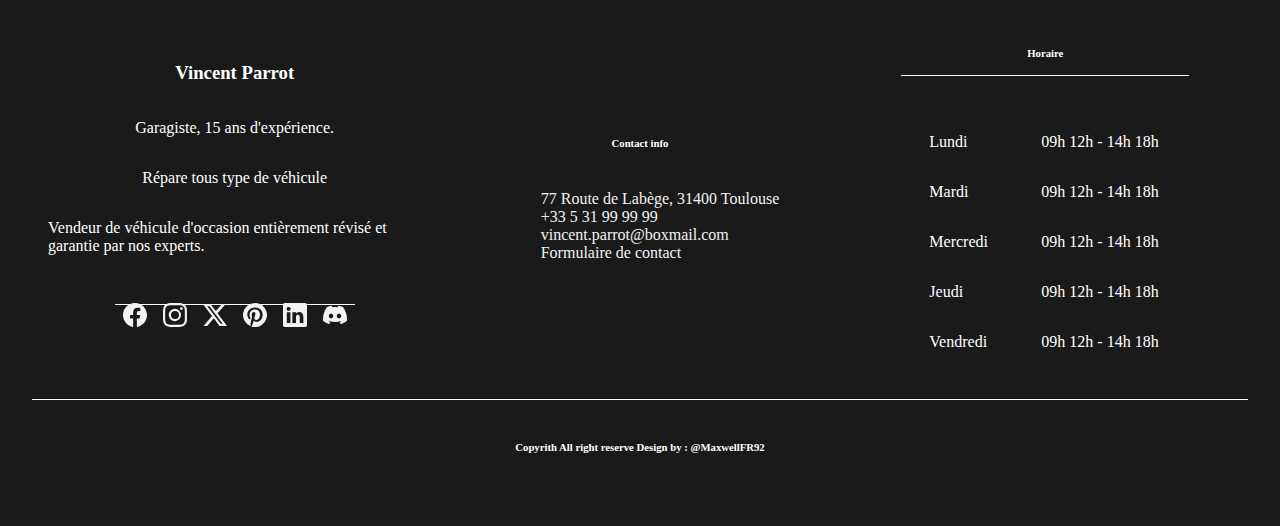
==== commit 65a6b610: "add element div class carousel-scroll-contenair in index.html" ====
--- a/index.html
+++ b/index.html
@@ -30,7 +30,7 @@
                             <li class="submenu-list"><a href="#">Devis personnalisé</a></li>
                           </ul>
               </li>
-              <li class="submenu-main-list"><a href="#">Le marché de l'occasion</a></li>
+              <li class="submenu-main-list"><a href="usedcar.html">Le marché de l'occasion</a></li>
               <li class="submenu-main-list"><a href="#">Administrateur</a></li>
               
             </ul>
@@ -111,7 +111,30 @@
         <!------- START BANNER CAROUSEL ------->
         <div class="carousel-contenair">
           <div class="carousel-scroll">
-            <img src="garage-service-01.png" alt="V.Parrot - Vente de voiture d'occasion" />
+            <div class="carousel-card-content">
+              <div class="carousel-card">
+                <div class="carousel-card-image">
+                  <img src="garage-service-01.png" alt="V.Parrot - Garagiste depuis 15 ans" />
+                </div>
+                <div class="carousel-card-text carousel-card-text-right">
+                  <h1>Vincent PARROT</h1>
+                  <p>GARAGISTE<br>15 ans d'exp<br>Réparation<br>Garanties<br>Conformité constructeur</p>
+                </div>
+              </div>
+              <div class="carousel-card">
+                <div class="carousel-card-image">
+                  <img src="usedcar01.png" alt="V.Parrot - Vente de voiture d'occasion" />
+                </div>
+                <div class="carousel-card-text carousel-card-text-left">
+                  <h1>Vincent PARROT</h1>
+                  <p>VENDEUR<br>Véhicules d'occasion<br>Garanties<br>Conformité constructeur</p>
+                </div>
+                
+
+              </div>
+
+            </div>
+            <!--<img src="garage-service-01.png" alt="V.Parrot - Vente de voiture d'occasion" />-->
           </div>
         </div>
         <!------- END BANNER CAROUSEL ------->
@@ -545,7 +568,7 @@
               </ul>
             </div>
             <div id="footer-bottom">
-              <h6>Copyrith  All right reserve Desgin by : @MaxwellFR92</h6>
+              <h6>Copyrith  All right reserve Design by : @MaxwellFR92</h6>
             </div>
           </div>
         </div>
--- a/style.css
+++ b/style.css
@@ -35,6 +35,18 @@
   color: #fff;
   padding: 1rem;
 }
+#header-content-account{
+  grid-area: header;
+  display: flex;
+  justify-content: center;
+  align-items: center;
+  background-color:#f2f2f2;
+  margin: 2rem;
+  padding: 2rem;
+  border-radius: 1.5rem;
+  
+  box-shadow: 3px 5px 20px #4f4f4f;
+}
 #left-header-contenair{
   display: flex;
   /*width: 30%;*/
@@ -818,7 +830,7 @@
   display: flex;
   flex-direction: row;
   width: 6rem;
-  justify-content: center;
+  justify-content: start;
   align-items: center;
   
 }
@@ -840,18 +852,55 @@
   border-top: solid 1px #fff;
 }
 /* ----- END FOOTER ----- */
-/* ----- START FORM ----- */
-#form {
-  display: flex;
-  flex-direction: column;
-  align-items: center;
-  width: 90%;
-  
-  margin: 100px auto;
+/* ----- START FORM CONTENT -----*/
+#form-content{
+  grid-area: main;
+  display: flex;
+  flex-direction: column;
+  justify-content: center;
+  align-items: center;
+  
+  color: #262526;
+  
+  margin: 2rem auto;
   padding: 2rem;
   box-shadow: 3px 5px 20px #4f4f4f;
   background-color: none;
-  border-radius: 50px;
+  border-radius: 3rem;
+}
+#form-content h4{
+  display: flex;
+  justify-content: center;
+  align-items: center;
+  font-weight: bold;
+  text-align: center;
+  color: #f2f2f2;
+  width: 100%;
+  height: 3rem;
+}
+.choice-connect-down a, .choice-create-down a{
+  text-decoration: none;
+}
+.choice-connect-up, .choice-create-down{
+  display: flex;
+}
+.choice-create-up, .choice-connect-down{
+  display: none;
+}
+/* ----- END FORM CONTENT -----*/
+/* ----- START FORM ----- */
+#form {
+  display: flex;
+  flex-direction: column;
+  align-items: center;
+  width: 90%;
+}
+#field-content-create{
+  display: none;
+  flex-direction: column;
+  align-items: center;
+  width: 100%;
+  
 }
 .field{
   display: flex;
@@ -861,7 +910,7 @@
   border-radius: 10px;
   
 }
-input, label, select {
+.field input, label, select {
   display: flex;
   width: 90%;
   margin-right: 10px;
@@ -870,29 +919,148 @@
   font-weight: 200;
   border-radius: 10px;
 }
-label {
+.field label {
   font-weight: 700;
-}
-p {
+  color: #f2f2f2
+}
+.field p {
   margin: -0.2rem auto;
   font-weight: 400;
   font-size: 12px;
-  color: #550066;
+  color: #f2f2f2;
 }
 #btn-submit {
   display: flex;
   justify-content: center;
   align-items: center;
-  width: 90%;
+  width: 85%;
   max-height: 2rem;
   font-size: 1rem;
-  background-color: #9e5cc1;
+  background-color: #262526;
   border: solid 3px white;
   border-radius: 30px;
-  color: white;
+  color: #f2f2f2;
   margin: 1rem;
 }
 /* ----- END FORM ----- */
+/* ----- START USEDCAR PAGE ----- */
+#usedcar-article-contenair{
+  /*display: grid;
+  grid-template-columns: 1fr 1fr 1fr 1fr;
+  grid-template-rows: auto [left] auto [center] auto [right] auto;
+  grid-template-areas:
+    "filter filter filter filter"
+    "usedcar1 usedcar2 usedcar3 usedcar4"
+    "usedcar5 usedcar6 usedcar7 usedcar8"
+    "usedcar9 usedcar10 usedcar11 usedcar12"
+    "usedcar13 usedcar14 usedcar15 usedcar16";
+  gap: 3rem;*/
+  display: flex;
+  flex-direction: column;
+  height: 100%;
+  width: 100%;
+  padding: 0;
+  
+}
+.filter-content{
+  grid-area: filter;
+  display: flex;
+  flex-direction: row;
+  justify-content: center;
+  align-items: center;
+  margin-top: 2rem;
+  margin-bottom: 2rem;
+  border: solid 1px #1a1a1a;
+  border-radius: 1rem;
+  background: linear-gradient(#d92332, #d9777f, #d92332);
+  box-shadow: 2px 4px 10px #262526;
+  color: #262526;
+}
+#from-price, #to-price, #from-year, #to-year, #from-km, #to-km{
+  font-weight: bold;
+}
+.filter-box{
+  display: flex;
+  flex-direction: row;
+  width: 100%;
+  justify-content: space-evenly;
+  align-items: center;
+  
+}
+#filter-price, #filter-year, #filter-km{
+  display: flex;
+  flex-direction: column;
+  justify-content: space-around;
+  align-items: center;
+  
+}
+.update-card-usedcar{
+  display: flex;
+  flex-direction: row;
+  flex-wrap: wrap;
+  justify-content: center;
+  align-items: center;
+  padding: 1rem;
+  border: solid 1px #1a1a1a;
+  /*width: 13rem;
+  min-width: 13rem;
+  height: 20rem;*/
+  margin: 1rem;
+}
+
+.double-input{
+  display: flex;
+  flex-direction: column;
+  justify-content: space-around;
+  align-items: center;
+  
+}
+.filter-box input[type="range"]{
+  position: relative;
+  color: #262526;
+}
+#from-range-price{
+  z-index: 1;
+}
+#card1-usedcar{
+  grid-area: usedcar1;
+}
+#card2-usedcar{
+  grid-area: usedcar2;
+}
+#card3-usedcar{
+  grid-area: usedcar3;
+}
+#card4-usedcar{
+  grid-area: usedcar4;
+}
+#card5-usedcar{
+  grid-area: usedcar5;
+}
+#card6-usedcar{
+  grid-area: usedcar6;
+}
+#card7-usedcar{
+  grid-area: usedcar7;
+}
+#card8-usedcar{
+  grid-area: usedcar8;
+}
+#card9-usedcar{
+  grid-area: usedcar9;
+}
+#card10-usedcar{
+  grid-area: usedcar10;
+}
+#card11-usedcar{
+  grid-area: usedcar11;
+}
+#card12-usedcar{
+  grid-area: usedcar12;
+}
+
+
+
 
 
 
